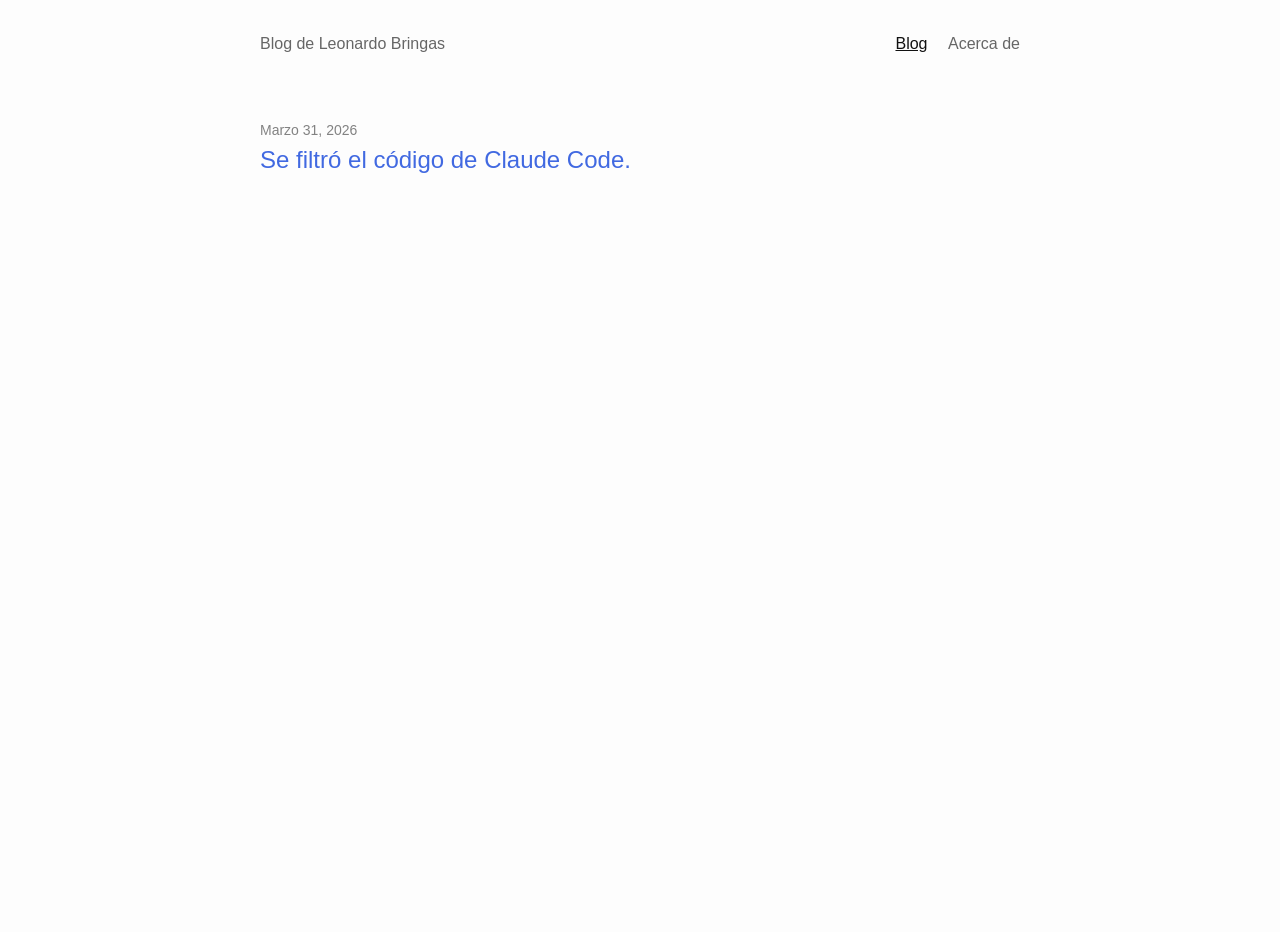
==== index.html @ ee999345 "first commit" ====
<!DOCTYPE html>
<html lang="es">
<head>
    <meta charset="UTF-8" />
    <meta name="viewport" content="width=device-width, initial-scale=1.0" />
    
    <title>Blog de Leonardo Bringas</title>
    
    <meta name="description" content="Blog personal de Leonardo Bringas sobre programación, IA, LLMs y reflexiones tecnológicas desde Buenos Aires." />
    <meta name="author" content="Leonardo Bringas" />
    <link rel="canonical" href="https://leonardobringas.com/" />

    <meta property="og:type" content="website" />
    <meta property="og:url" content="https://leonardobringas.com/" />
    <meta property="og:title" content="Blog de Leonardo Bringas" />
    <meta property="og:description" content="Explorando el desarrollo de software, la inteligencia artificial y el aprendizaje continuo." />
    <meta property="og:image" content="https://leonardobringas.com/images/leo.webp" />
    <meta property="og:site_name" content="Leonardo Bringas" />
    <meta property="og:locale" content="es_AR" />

    <meta name="twitter:card" content="summary_large_image" />
    <meta name="twitter:site" content="@leobringaslife" />
    <meta name="twitter:title" content="Blog de Leonardo Bringas" />
    <meta name="twitter:description" content="Programación, IA y proyectos personales." />
    <meta name="twitter:image" content="https://leonardobringas.com/images/leo.webp" />

    <link rel="stylesheet" href="css/styles.css" />
    <link rel="shortcut icon" href="images/favicon.ico" type="image/x-icon" />

    <script type="application/ld+json">
    {
      "@context": "https://schema.org",
      "@type": "WebSite",
      "name": "Blog de Leonardo Bringas",
      "url": "https://leonardobringas.com/",
      "description": "Blog personal de Leonardo Bringas sobre programación e IA.",
      "author": {
        "@type": "Person",
        "name": "Leonardo Bringas"
      }
    }
    </script>
</head>
<body>

  <header class="top">
    <div class="heading">
      <a href="#" data-view="home" class="nav-brand">Blog de Leonardo Bringas</a>
    </div>
    <nav>
      <ul>
        <li><a href="#" data-view="home" class="nav-link">Blog</a></li>
        <li><a href="#" data-view="about" class="nav-link">Acerca de</a></li>
      </ul>
    </nav>
  </header>

  <!-- VISTA 1 — INICIO -->
  <main id="view-home" class="view active page-content">
    <ul class="post-list">
        <!-- Publicación 1 -->
        <li>
            <span class="post-meta">Marzo 31, 2026</span>
            <h3>
            <a class="post-link nav-link" href="#" data-view="article">
                Se filtró el código de Claude Code.
            </a>
            </h3>
        </li>
    </ul>
  </main>

  <!-- VISTA 2 - ARTÍCULO -->
  <main id="view-article" class="view page-content">
    <article class="content">
      <header class="article-header">
        <h1 class="title">Se filtró el código de <strong>Claude Code</strong></h1>
        <p class="post-meta">31 de Marzo 2026 | 14 minutos de lectura</p>
      </header>

      <section role="article">
        <p class="lead">
            La industria de la inteligencia artificial alcanzó un punto de
            inflexión crítico el 31 de marzo de 2026, cuando una serie de errores
            de configuración operativa en <strong>Anthropic</strong> resultó en la exposición
            masiva del código fuente de su herramienta insignia de desarrollo,
            <strong>Claude Code</strong>. Este incidente, ocurrido justo antes de una API valorada
            en 380.000 millones de dólares, no solo reveló los secretos técnicos
            de uno de los sistemas agénticos más avanzados del mercado, sino que
            también desencadenó una reevaluación global de la seguridad en la
            cadena de suministro de software y de la naturaleza de la propiedad
            intelectual en la era de la IA generativa.
        </p>

        <p>
            A través de un mapa de fuente (<code>source map</code>) publicado por error en el
            registro público de npm, la comunidad de desarrolladores obtuvo acceso
            a más de <strong>512.000 líneas de código TypeScript</strong>, desglosadas en
            aproximadamente <code>1.900 archivos</code> que conforman el <em></em>“harness”</em>
            o arnés agéntico que permite a los modelos de lenguaje de Anthropic
            operar de manera autónoma en entornos locales.
        </p>

        <h2>La Anatomía del Incidente: Mecanismo de Fuga y Cronología</h2>
        <p>
            El origen de la filtración no fue un ciberataque sofisticado ni una
            intrusión maliciosa de terceros, sino una falla fundamental en los
            procesos de empaquetado y liberación de software dentro de Anthropic.

            El 30 de marzo de 2026, la empresa publicó la
            <code>versión 2.1.88</code> del paquete <code><a href="https://www.npmjs.com/package/@anthropic-ai/claude-code" target="_blank" rel="noopener noreferrer">@anthropic-ai/claude-code</a></code> en el
            registro de npm. Aunque el código de producción
            estaba minificado para mejorar el rendimiento, el paquete incluía
            inadvertidamente un archivo de mapa de fuente (source map) de
            <code>59,8 MB</code> denominado <code>cli.js.map</code>. En el desarrollo de software moderno,
            estos archivos se utilizan para depurar errores, permitiendo que el código comprimido y ofuscado se
            asocie de nuevo con el código fuente original legible por humanos.
        </p>

        <p>
          El origen de la filtración no fue un ciberataque sofisticado ni una
          intrusión maliciosa de terceros, sino una falla fundamental en los
          procesos de empaquetado y liberación de software dentro de <strong><a href="https://www.anthropic.com/" target="_blank" rel="noopener noreferrer">Anthropic</a></strong>.
          El 30 de marzo de 2026, la empresa publicó la
          versión 2.1.88 del paquete <strong><a href="https://www.npmjs.com/package/@anthropic-ai/claude-code" target="_blank" rel="noopener noreferrer">@anthropic-ai/claude-code</a></strong> en el
          registro de npm. Aunque el código de producción
          estaba minificado para mejorar el rendimiento, el paquete incluía
          inadvertidamente un archivo de mapa de fuente (source map) de
          <strong>59,8 MB</strong> denominado cli.js.map. 
          En el desarrollo de software moderno, estos archivos se utilizan para
          depurar errores, permitiendo que el código comprimido y ofuscado se
          asocie de nuevo con el código fuente original legible por humanos.
        </p>

        <p>
          La falla técnica específica se atribuye al uso de <strong><a href="https://bun.sh/" target="_blank" rel="noopener noreferrer">Bun</a></strong>
          como entorno de ejecución de JavaScript, una tecnología que Anthropic
          había integrado profundamente en su pila tecnológica tras adquirirla a
          finales de 2025. Por defecto, el empaquetador de
          Bun genera mapas de fuente a menos que se excluyan explícitamente
          mediante reglas de configuración o un archivo <code>.npmignore</code>. En este
          caso, una sola línea omitida en la configuración de exclusión permitió
          que el archivo <code>cli.js.map</code> hiciera referencia a un archivo comprimido alojado
          en un bucket de almacenamiento <a href="https://www.cloudflare.com/products/r2/" target="_blank" rel="noopener noreferrer">Cloudflare R2 de Anthropic</a>.
          Al descargar este archivo, los investigadores pudieron reconstruir el
          árbol completo de TypeScript, con comentarios, estructuras de carpetas
          originales y lógica interna intacta.
        </p>
        <p>
          El investigador de seguridad <a href="https://twitter.com/chaofanshou" target="_blank" rel="noopener noreferrer">Chaofan Shou</a> fue el primero en notar la
          anomalía el 31 de marzo a las <strong>08:23 UTC</strong>. Su
          publicación en X (anteriormente Twitter) actuó como una bengala
          digital, atrayendo más de 28 millones de vistas en pocas horas y
          provocando una carrera desesperada por parte de Anthropic para mitigar
          el daño. A pesar de que la empresa eliminó el
          paquete afectado en cuestión de horas, el código ya había sido clonado
          y distribuido en plataformas descentralizadas y repositorios espejo de
          GitHub, donde acumuló decenas de miles de estrellas y bifurcaciones
          (forks) casi instantáneamente.
        </p>

        <h3>Cronología del Incidente (31 de Marzo de 2026)</h3>
        <table>
          <thead>
            <tr>
              <th>Hora (UTC)</th>
              <th>Evento Clave</th>
            </tr>
          </thead>
          <tbody>
            <tr>
              <td>~01:00</td>
              <td>
                Lanzamiento de la versión 2.1.88 con el archivo .map incluido.
              </td>
            </tr>
            <tr>
              <td>08:23</td>
              <td>
                Chaofan Shou identifica la fuga y publica el enlace de descarga
                en X.
              </td>
            </tr>
            <tr>
              <td>10:00</td>
              <td>
                Anthropic retira el paquete de npm y comienza la emisión de
                avisos DMCA.
              </td>
            </tr>
            <tr>
              <td>12:00</td>
              <td>Los espejos en GitHub superan las 40.000 bifurcaciones.</td>
            </tr>
            <tr>
              <td>16:00</td>
              <td>
                Sigrid Jin publica la versión inicial de &ldquo;claw-code&rdquo;
                en Python.
              </td>
            </tr>
            <tr>
              <td>Tarde</td>
              <td>
                Anthropic confirma que no hubo exposición de datos de clientes
                ni pesos del modelo.
              </td>
            </tr>
          </tbody>
        </table>

        <h2>Análisis de la Arquitectura Filtrada: El Corazón de Claude Code</h2>

        <p>
          La filtración permitió a la industria observar por primera vez la
          complejidad real de lo que muchos consideraban inicialmente como un
          simple envoltorio (<code>wrapper</code>) de terminal para una API. Claude Code se
          reveló como un sistema de orquestación multi-agente de nivel de
          producción, diseñado para gestionar el determinismo y la fiabilidad en
          tareas de ingeniería de software complejas. La
          base de código está organizada en capas diferenciadas que gestionan
          desde la renderización de la interfaz de usuario en la terminal hasta
          la coordinación de múltiples instancias de IA trabajando en
          paralelo.
        </p>

        <h3>Capas del Sistema y Diseño de Ingeniería</h3>

        <p>
          La arquitectura de <a href="https://claude.com/product/claude-code" target="_blank" rel="noopener noreferrer">Claude Code</a> se divide en cuatro capas críticas
          identificadas por los ingenieros que auditaron el código filtrado. En
          primer lugar, la capa de interfaz de usuario utiliza un sistema de
          renderizado personalizado basado en React e Ink, que emplea técnicas
          avanzadas de motores de juegos, como un pool de caracteres ASCII
          respaldado por Int32Array y metadatos de estilo codificados por
          bits. Esta optimización permite una reducción de
          50 veces en las llamadas a funciones de ancho de cadena (stringWidth)
          durante la transmisión de tokens, lo cual es esencial para mantener la
          fluidez en la terminal mientras la IA genera código en tiempo real.
        </p>
        <p>
          En segundo lugar, la capa de comandos utiliza <code>Commander.js</code> para
          gestionar una amplia gama de subcomandos y herramientas locales.
          Tercero, la capa de herramientas (tools layer) implementa una
          arquitectura de complementos modular donde cada capacidad &mdash;como
          la lectura de archivos, la ejecución de bash o la integración con
          git&mdash; está aislada y protegida por permisos.
          Finalmente, la capa de orquestación y agentes es la más sofisticada,
          gestionando colas de tareas y la generación de sub-agentes para la
          ejecución paralela.
        </p>

        <h4>Distribución del Código por Directorios</h4>
        <table>
          <thead>
            <tr>
              <th>Directorio</th>
              <th>Archivos</th>
              <th>Líneas (Aprox.)</th>
              <th>Función Principal</th>
            </tr>
          </thead>
          <tbody>
            <tr>
              <td>utils/</td>
              <td>564</td>
              <td>15.000</td>
              <td>Funciones auxiliares y lógica compartida.</td>
            </tr>
            <tr>
              <td>components/</td>
              <td>389</td>
              <td>29.000</td>
              <td>Componentes de la interfaz de terminal (Ink).</td>
            </tr>
            <tr>
              <td>commands/</td>
              <td>207</td>
              <td>12.000</td>
              <td>Lógica de los comandos CLI.</td>
            </tr>
            <tr>
              <td>tools/</td>
              <td>184</td>
              <td>46.000</td>
              <td>Interfaz con el sistema operativo y APIs.</td>
            </tr>
            <tr>
              <td>coordinator/</td>
              <td>130</td>
              <td>10.000</td>
              <td>Gestión de agentes y tareas paralelas.</td>
            </tr>
            <tr>
              <td><strong>Total</strong></td>
              <td><strong>~1.900</strong></td>
              <td><strong>~512.000</strong></td>
              <td><strong>Arnés Agéntico Completo</strong></td>
            </tr>
          </tbody>
        </table>

        <h3>Gestión de Memoria y Orquestación de Agentes</h3>

        <p>
          Uno de los hallazgos más profundos en la lógica interna es el sistema
          de memoria de tres capas. Este sistema utiliza un archivo central
          llamado <code>MEMORY.md</code> que almacena referencias cortas en lugar de
          información completa, obligando al agente a verificar cada hecho
          contra la base de código real antes de actuar.
          Este diseño de &ldquo;desconfianza sistemática&rdquo; es lo que
          permite a <strong>Claude Code</strong> evitar alucinaciones destructivas en grandes
          repositorios, ya que el agente trata su propia memoria solo como una
          pista y no como una verdad absoluta.
        </p>
        <p>
          Además, el código reveló el uso de &ldquo;enjambres&rdquo; (<code>swarms</code>)
          internos, donde un agente coordinador puede generar múltiples agentes
          trabajadores con permisos específicos para realizar refactorizaciones
          multiactividad. Este enfoque de orquestación
          basado en gráficos acíclicos dirigidos (<code>DAG</code>) permite que las tareas
          complejas se descompongan en sub-problemas que se resuelvan
          simultáneamente, una técnica que Anthropic ha perfeccionado para
          superar las limitaciones de la ventana de contexto de los modelos
          individuales.
        </p>

        <h2>Funcionalidades Ocultas y el Roadmap Estratégico</h2>

        <p>
          Más allá de la arquitectura actual, la filtración expuso 108 módulos
          protegidos por banderas de características (<code>feature flags</code>) que no
          estaban activos en la versión pública, proporcionando una visión sin
          precedentes de la hoja de ruta de Anthropic.
          Entre estas funciones se encuentran sistemas de automatización
          avanzada y elementos de gamificación que buscan transformar la
          relación entre el desarrollador y su herramienta de IA.
        </p>

        <h3>KAIROS: El Agente Persistente</h3>

        <p>
          La funcionalidad codenamed &ldquo;KAIROS&rdquo; es descrita en el
          código como un asistente de fondo siempre activo.
          
          A diferencia de la interacción actual basada en solicitudes, KAIROS
          mantiene registros diarios de cambios en el entorno de desarrollo y
          puede realizar &ldquo;tareas de ensueño&rdquo; (<code>dreamtasks</code>) durante
          los periodos de inactividad del usuario. Estos
          procesos de consolidación de memoria permiten que la <strong>IA</strong> entienda la
          evolución de un proyecto a largo plazo, identificando inconsistencias
          arquitectónicas o sugerencias de optimización antes de que el
          desarrollador las solicite.
        </p>

        <h3>El Sistema Buddy y la Gamificación del Desarrollo</h3>

        <p>
          Una de las sorpresas más comentadas fue el sistema
          &ldquo;Buddy&rdquo;, un compañero virtual al estilo Tamagotchi
          integrado en la línea de estado de la terminal.
          Este sistema asigna a cada usuario una mascota ASCII única basada en
          un hash determinista de su ID de cuenta. Con 18
          especies diferentes &mdash;incluyendo capibaras, dragones y
          fantasmas&mdash;, el sistema incluye una mecánica de rareza gacha y
          estadísticas que reaccionan al comportamiento del desarrollador.
        </p>

        <h4>Estadísticas de Buddy</h4>
        <table>
          <thead>
            <tr>
              <th>Estadística</th>
              <th>Efecto en la Interacción</th>
            </tr>
          </thead>
          <tbody>
            <tr>
              <td>DEBUGGING</td>
              <td>
                Probabilidad de que la mascota señale errores de sintaxis.
              </td>
            </tr>
            <tr>
              <td>PATIENCE</td>
              <td>
                Nivel de &ldquo;tolerancia&rdquo; antes de que la mascota
                muestre signos de cansancio.
              </td>
            </tr>
            <tr>
              <td>CHAOS</td>
              <td>
                Frecuencia de animaciones ASCII inesperadas o comentarios
                sarcásticos.
              </td>
            </tr>
            <tr>
              <td>WISDOM</td>
              <td>
                Calidad de las citas filosóficas o consejos arquitectónicos.
              </td>
            </tr>
            <tr>
              <td>SNARK</td>
              <td>Nivel de sarcasmo en las respuestas reactivas.</td>
            </tr>
          </tbody>
        </table>

        <p>
          La probabilidad de obtener una mascota &ldquo;Legendaria Shiny&rdquo;
          es de apenas 1 entre 10.000, lo que indica un intento de Anthropic por
          fomentar la retención de usuarios a través de elementos de
          colección. Aunque las notas internas sugieren
          que esta era una característica planificada para el Día de los
          Inocentes (April Fools) de 2026, la profundidad de la implementación
          &mdash;que incluye ciclos de parpadeo, fidgeting y reacciones
          emocionales a la resolución de errores&mdash; sugiere que Anthropic ve
          la gamificación como una capa clave para reducir la fricción en
          sesiones de codificación prolongadas.
        </p>

        <h3>Undercover Mode: El Sigilo de la IA</h3>

        <p>
          Una característica que generó debate ético fue el &ldquo;Undercover
          Mode&rdquo;. Este subsistema está diseñado para que la IA oculte su
          identidad al realizar contribuciones en repositorios públicos de
          GitHub. Las instrucciones del sistema encontradas
          en el código prohíben explícitamente a Claude mencionar codenames
          internos o dejar rastros que revelen que el código fue generado por
          una IA. El código contiene una comprobación para
          identificar a los empleados de Anthropic (<code
            ><a href="" target="_blank" rel="noopener noreferrer">USER_TYPE === 'ant'</a></code
          >), activando automáticamente este modo para proteger la privacidad de
          sus ingenieros y evitar que la competencia rastree sus flujos de
          trabajo internos.
        </p>

        <h2>El Impacto de la Fuga de Claude <strong>Mythos</strong> y <strong>Capybara</strong></h2>

        <p>
          Días antes de la filtración del código fuente de Claude Code,
          Anthropic sufrió otro incidente relacionado con una mala configuración
          en su sistema de gestión de contenidos (CMS).
          Este error expuso borradores de anuncios para un nuevo modelo de IA
          llamado &ldquo;Claude Mythos&rdquo;, perteneciente a un nivel de
          modelo superior denominado &ldquo;Capybara&rdquo;.
          Los documentos filtrados describen a Mythos como un &ldquo;cambio
          radical&rdquo; (step change) en el rendimiento, superando
          significativamente a <strong>Claude Opus 4.6</strong> en tareas de ciberseguridad,
          razonamiento académico y programación.
        </p>
        <p>
          La noticia de un modelo con capacidades de explotación de
          vulnerabilidades sin precedentes provocó una caída masiva en el valor
          de las acciones de las principales empresas de ciberseguridad.
          El mercado reaccionó con temor ante la posibilidad de que una IA capaz
          de detectar y explotar fallos a una velocidad superior a los
          defensores humanos pudiera volver obsoletas las soluciones de
          seguridad tradicionales.
        </p>

        <h3>Impacto en el Mercado (27 de Marzo de 2026)</h3>
        <table>
          <thead>
            <tr>
              <th>Empresa de Ciberseguridad</th>
              <th>Caída</th>
              <th>Pérdida de Capitalización</th>
            </tr>
          </thead>
          <tbody>
            <tr>
              <td>Palo Alto Networks (PANW)</td>
              <td>-6,43%</td>
              <td>$7.500 Millones</td>
            </tr>
            <tr>
              <td>CrowdStrike (CRWD)</td>
              <td>-5,85%</td>
              <td>$5.500 Millones</td>
            </tr>
            <tr>
              <td>Zscaler (ZS)</td>
              <td>-5,89%</td>
              <td>$1.350 Millones</td>
            </tr>
            <tr>
              <td>Tenable (TENB)</td>
              <td>-9,70%</td>
              <td>&mdash;</td>
            </tr>
            <tr>
              <td><strong>Impacto Total Estimado</strong></td>
              <td>&mdash;</td>
              <td><strong>$14.500 Millones</strong></td>
            </tr>
          </tbody>
        </table>

        <p>
          Anthropic confirmó la existencia del modelo Mythos, pero enfatizó que
          su lanzamiento se manejaría con &ldquo;extrema precaución&rdquo;,
          priorizando el acceso para organizaciones de ciberdefensa antes que
          una disponibilidad general. Sin embargo, la
          filtración del código de Claude Code reveló que la CLI ya estaba
          siendo preparada para integrarse con estos modelos de razonamiento
          avanzado, confirmando que la infraestructura de la herramienta está
          diseñada para ser compatible con potentes motores de IA que pueden
          planificar y ejecutar secuencias de acciones de forma autónoma.
        </p>

        <h2>Reacción de la Empresa y Estrategia de Contención</h2>

        <p>
          Ante la magnitud de la fuga, Anthropic implementó una estrategia de
          contención agresiva centrada en la protección de su propiedad
          intelectual y la seguridad de sus usuarios. Un portavoz de la empresa
          subrayó que no se comprometieron credenciales de clientes ni pesos del
          modelo, calificando el incidente como un &ldquo;problema de
          empaquetado de lanzamiento causado por error humano&rdquo;.
        </p>

        <h3>El Dilema del DMCA y la Propiedad Intelectual</h3>

        <p>
          Anthropic emitió miles de avisos de eliminación bajo la Ley de
          Derechos de Autor del Milenio Digital (DMCA) para intentar borrar los
          espejos del código en GitHub. No obstante, esta
          táctica se enfrentó a un desafío legal inesperado: Anthropic ha
          declarado públicamente que el 90% del código de Claude Code fue
          generado por la propia IA.

          Bajo la interpretación actual de las leyes de derechos de autor en
          Estados Unidos y otros países, el trabajo generado por IA carece de un
          autor humano y, por lo tanto, podría no ser elegible para la
          protección de copyright.
        </p>
        <p>
          Este vacío legal fue aprovechado por desarrolladores para realizar
          &ldquo;reimplementaciones de sala limpia&rdquo; (clean-room rewrites).
          El caso más notable es el del desarrollador surcoreano Sigrid Jin,
          quien en apenas ocho horas reescribió la arquitectura central de
          Claude Code en Python, lanzando el proyecto &ldquo;claw-code&rdquo;.

          Dado que Jin utilizó herramientas de orquestación de IA para replicar
          los patrones arquitectónicos sin copiar directamente los archivos
          TypeScript originales, su proyecto se considera una obra creativa
          nueva y, teóricamente, es inmune a las reclamaciones de copyright
          tradicionales.
        </p>

        <h3>Transición hacia Instaladores Nativos</h3>

        <p>
          Como medida de seguridad a largo plazo, Anthropic comenzó a
          desaconsejar el uso de npm para la instalación de sus herramientas,
          promoviendo en su lugar instaladores nativos basados en binarios
          firmados y distribuidos directamente a través de sus propios
          canales. Este cambio busca evitar la volatilidad
          de la cadena de suministro de npm, que durante la misma semana de la
          filtración sufrió un ataque separado que afectó a la biblioteca axios,
          una dependencia de Claude Code.
        </p>

        <h2>Acciones de los Usuarios y la Comunidad de Desarrolladores</h2>

        <p>
          La comunidad reaccionó con una mezcla de curiosidad técnica y
          oportunismo pragmático. Miles de desarrolladores descargaron el código
          no solo para entender cómo Anthropic construye sus agentes, sino
          también para crear versiones modificadas que eliminan las
          restricciones impuestas por la empresa.
        </p>
        <p>
          Proyectos como &ldquo;free code&rdquo; han surgido con el objetivo de
          eliminar la telemetría y los guardrails, permitiendo que Claude Code
          se conecte a modelos de competidores o ejecute comandos de bash sin la
          supervisión de seguridad estándar. Otros grupos
          se dedicaron a auditar la seguridad del código, descubriendo que el
          3,2% de los commits realizados con la ayuda de Claude Code contenían
          fugas accidentales de secretos o credenciales, una tasa
          significativamente superior al promedio de la industria del 1,5%.
        </p>

        <h3>El Fenómeno de claw-code</h3>

        <p>
          El proyecto &ldquo;claw-code&rdquo; de Sigrid Jin se convirtió en el
          repositorio de mayor crecimiento en la historia de GitHub, superando
          las 100.000 estrellas en tiempo récord. Este
          fenómeno demuestra cómo la velocidad de la comunidad puede superar a
          los departamentos legales de las grandes empresas tecnológicas. La
          existencia de una versión funcional en Rust y Python garantiza que la
          lógica operativa de Claude Code permanecerá accesible de forma
          permanente, independientemente de los esfuerzos de Anthropic por
          eliminar los archivos originales.
        </p>

        <h4>Comparativa de Ecosistemas</h4>
        <table>
          <thead>
            <tr>
              <th></th>
              <th>Claude Code (Oficial)</th>
              <th>Claw-code (Comunidad)</th>
            </tr>
          </thead>
          <tbody>
            <tr>
              <td>Lenguaje Principal</td>
              <td>TypeScript</td>
              <td>Python / Rust</td>
            </tr>
            <tr>
              <td>Modelo de Distribución</td>
              <td>Cerrado (npm/Binary)</td>
              <td>Abierto (GitHub)</td>
            </tr>
            <tr>
              <td>Estado Legal</td>
              <td>Copyright en disputa</td>
              <td>Obra nueva / Sala limpia</td>
            </tr>
            <tr>
              <td>Soporte de Modelos</td>
              <td>Solo Claude</td>
              <td>Multi-modelo (OpenAI, Qwen, etc.)</td>
            </tr>
            <tr>
              <td>Funciones Experimentales</td>
              <td>Bloqueadas por banderas</td>
              <td>Desbloqueadas por defecto</td>
            </tr>
          </tbody>
        </table>

        <h2>Implicaciones Críticas para la Seguridad Empresarial</h2>

        <p>
          La exposición de <code>512.000 líneas</code> de código ha proporcionado a los
          actores de amenazas un mapa detallado de cómo atacar los sistemas que
          utilizan agentes de IA. Los investigadores de seguridad han
          identificado varios vectores de ataque que las empresas que
          implementan estos agentes deben mitigar de inmediato.
        </p>

        <h3>Envenenamiento de Contexto y Permisos de Bash</h3>

        <p>
          Un riesgo crítico identificado es el &ldquo;envenenamiento de
          contexto&rdquo; a través del archivo <code>CLAUDE.md</code>. Los agentes como
          Claude Code confían plenamente en las instrucciones contenidas en
          estos archivos de configuración del proyecto.
          Un atacante podría insertar directivas maliciosas en un repositorio
          público que, al ser clonado y analizado por el agente de un
          desarrollador, podrían forzar la exfiltración de datos o la ejecución
          de comandos de bash peligrosos sin el consentimiento explícito del
          usuario.
        </p>
        <p>
          Además, la filtración reveló que muchos desarrolladores tienden a
          otorgar permisos amplios de ejecución de comandos por comodidad, lo
          que, combinado con la capacidad de la IA para operar de forma
          autónoma, crea una superficie de ataque masiva para el movimiento
          lateral dentro de las redes corporativas.
          Expertos de firmas como CrowdStrike han advertido que el
          &ldquo;problema de permisos&rdquo; expuesto en la filtración refleja
          un patrón peligroso en la adopción empresarial de agentes.
        </p>

        <h3>Recomendaciones Estratégicas para Líderes de Seguridad</h3>

        <p>
          Tras el análisis de la filtración, se han propuesto cinco acciones
          inmediatas para los líderes de seguridad en empresas que utilizan
          agentes de codificación de IA:
        </p>
        <ol>
          <li>
            <b>Auditoría de Configuración</b>: Revisar todos los archivos <code>CLAUDE.md</code> y
            <code>.claude/config.json</code> en repositorios clonados para detectar
            instrucciones de inyección de prompts.
          </li>
          <li>
           <b>Tratamiento de Servidores MCP</b>: Considerar los servidores de <code>Model
            Context rotocol</code> como dependencias no confiables, monitoreando sus
            conexiones salientes.
          </li>
          <li>
            <b>Restricción de Bash</b>: Desactivar la aprobación automática de comandos
            de shell y limitar el acceso del agente a directorios críticos del
            sistema.
          </li>
          <li>
            <b>Escaneo de Secretos</b>: Implementar escaneos de pre-commit para evitar
            que los agentes filtren credenciales de servicios de IA, una
            vulnerabilidad que ha crecido un 81% año tras año.
          </li>
          <li>
            <b>Rotación de Credenciales</b>: Para cualquier equipo que haya actualizado
            Claude Code a través de npm durante la ventana crítica del 31 de
            marzo, se recomienda rotar todas las claves de API y considerar la
            reinstalación de los sistemas operativos si se detectan paquetes
            sospechosos en los lockfiles.
          </li>
        </ol>

        <h2>Conclusiones: El Futuro de la IA Agéntica Post-Filtración</h2>

        <p>
          La filtración de Claude Code no es simplemente un error de
          empaquetado; es un evento que ha democratizado el conocimiento sobre
          la construcción de agentes de IA de alto rendimiento. Anthropic, a
          pesar de sus esfuerzos de contención, ha perdido el monopolio sobre la
          &ldquo;artesanía&rdquo; de su orquestación agéntica.
          La disponibilidad del código fuente permite que competidores y
          startups repliquen en semanas lo que a Anthropic le tomó años y miles
          de millones de dólares desarrollar.
        </p>
        <p>
          Sin embargo, el incidente también ha humanizado a una de las empresas
          de IA más valoradas del mundo. El descubrimiento de un código lleno de
          TODOs, hacks para dependencias circulares y mascotas virtuales Snarky
          ha resonado con la comunidad de desarrolladores, quienes ahora ven a
          Anthropic no como una entidad infalible, sino como un equipo de
          ingenieros que lidia con la deuda técnica y la presión del mercado de
          la misma manera que ellos.
        </p>
        <p>
          A largo plazo, esta filtración podría forzar a la industria a moverse
          hacia una mayor transparencia y estandarización de los protocolos
          agénticos. Con el arnés de Claude Code ahora en el dominio público de
          facto, es probable que surja un nuevo estándar de <code>código abierto</code> para
          agentes, basado en las lecciones arquitectónicas aprendidas de esta
          exposición accidental. La era de los agentes de IA cerrados y
          misteriosos está llegando a su fin, dando paso a un ecosistema donde
          la verdadera diferenciación no residirá en la orquestación
          superficial, sino en la capacidad bruta de razonamiento de los modelos
          subyacentes y en la robustez de sus medidas de seguridad.
        </p>
      </section>

      <section class="references">
          <h2>Referencias</h2>
          <ol>
            <li>
              <a
                href="https://wavespeed.ai/blog/posts/claude-code-leaked-source-hidden-features/"
                target="_blank"
                >Claude Code Leaked Source: BUDDY, KAIROS &amp; Every Hidden
                Feature Inside</a
              >, fecha de acceso: abril 2, 2026
            </li>
            <li>
              <a
                href="https://venturebeat.com/technology/claude-codes-source-code-appears-to-have-leaked-heres-what-we-know"
                target="_blank"
                >Claude Code's Source Code Appears to Have Leaked—Here's What We
                Know</a
              >, VentureBeat, fecha de acceso: abril 2, 2026
            </li>
            <li>
              <a
                href="https://gizmodo.com/source-code-for-anthropics-claude-code-leaks-at-the-exact-wrong-time-2000740379"
                target="_blank"
                >Source Code for Anthropic's Claude Code Leaks at the Exact
                Wrong Time</a
              >, Gizmodo, fecha de acceso: abril 2, 2026
            </li>
            <li>
              <a
                href="https://medium.com/data-science-collective/the-claude-code-leak-512-000-lines-of-typescript-and-what-they-reveal-76ce148766f1"
                target="_blank"
                >The Claude Code Leak: 512,000 Lines of TypeScript and What They
                Reveal</a
              >, Medium, fecha de acceso: abril 2, 2026
            </li>
            <li>
              <a
                href="https://medium.com/@onix_react/claude-code-leak-d5871542e6e8"
                target="_blank"
                >Claude Code Leak. On March 30, 2026, Anthropic published…</a
              >
              | by Onix React | Apr, 2026, fecha de acceso: abril 2, 2026
            </li>
            <li>
              <a
                href="https://medium.com/@marc.bara.iniesta/what-claude-codes-source-leak-actually-reveals-e571188ecb81"
                target="_blank"
                >What Claude Code's Source Leak Actually Reveals</a
              >
              | by Marc Bara - Medium, fecha de acceso: abril 2, 2026
            </li>
            <li>
              <a
                href="https://bingx.com/en/news/post/anthropic-confirms-anthropic-ai-claude-code-npm-leak-on-march"
                target="_blank"
                >Anthropic confirms @anthropic-ai/claude-code 2.1.88 npm leak on
                March 31, 2026</a
              >
              - BingX, fecha de acceso: abril 2, 2026
            </li>
            <li>
              <a
                href="https://www.zscaler.com/blogs/security-research/anthropic-claude-code-leak"
                target="_blank"
                >Anthropic Claude Code Leak | ThreatLabz</a
              >, fecha de acceso: abril 2, 2026
            </li>
            <li>
              <a
                href="https://medium.com/devsecops-ai/the-day-anthropic-accidentally-open-sourced-their-crown-jewel-01a50f03a390"
                target="_blank"
                >The Day Anthropic Accidentally Open-Sourced Their Crown
                Jewel</a
              >
              | by Sachin Sharma | Cloud &amp; Business Transformation | Apr,
              2026 | DevSecOps &amp; AI - Medium, fecha de acceso: abril 2, 2026
            </li>
            <li>
              <a
                href="https://www.randalolson.com/2026/04/02/claude-code-leak-four-charts/"
                target="_blank"
                >The Claude Code leak in four charts: half a million lines,
                three accidents, forty tools</a
              >, fecha de acceso: abril 2, 2026
            </li>
            <li>
              <a
                href="https://wavespeed.ai/blog/posts/claude-code-leaked-source-hidden-features/"
                target="_blank"
                >Claude Code Leaked Source: BUDDY, KAIROS &amp; Every Hidden
                Feature Inside</a
              >, fecha de acceso: abril 2, 2026
            </li>
            <li>
              <a
                href="https://www.financialexpress.com/life/technology-anthropic-accidentally-exposes-claude-code-secrets-for-second-time-in-a-week-what-it-means-4191448/"
                target="_blank"
                >Anthropic accidentally exposes Claude Code secrets for second
                time in a week</a
              >, fecha de acceso: abril 2, 2026
            </li>
            <li>
              <a
                href="https://m.economictimes.com/news/new-updates/anthropic-claude-source-code-leak-explained-techie-reveals-how-a-4-am-update-exposed-512-000-lines-of-code/articleshow/129946990.cms"
                target="_blank"
                >Anthropic Claude source code leak explained: Techie reveals how
                a 4 am update exposed 512,000 lines of code</a
              >, fecha de acceso: abril 2, 2026
            </li>
            <li>
              <a
                href="https://eu.36kr.com/en/p/3747613304193796"
                target="_blank"
                >Claude Code Source Code "Rebranded" Amid Wild Web Cloning,
                Anthropic's Blocking Attempt Fails</a
              >
              -, fecha de acceso: abril 2, 2026
            </li>
            <li>
              <a
                href="https://timesofindia.indiatimes.com/technology/tech-news/anthropics-ai-agent-claude-leak-that-it-termed-human-error-has-exposed-commercially-/articleshow/129963827.cms"
                target="_blank"
                >Anthropic's AI Agent Claude leak that it termed 'human error'
                has exposed commercially</a
              >, fecha de acceso: abril 2, 2026
            </li>
            <li>
              <a
                href="https://www.reddit.com/r/ClaudeAI/comments/1s9hqu3/found_the_hidden_pet_system_in_the_claude_code/"
                target="_blank"
                >Found the hidden pet system in the Claude Code leak — it's a
                full gacha with shinies</a
              >
              : r/ClaudeAI - Reddit, fecha de acceso: abril 2, 2026
            </li>
            <li>
              <a href="https://www.mexc.co/news/995542" target="_blank"
                >Anthropic Accidentally Leaked Claude Code's Source—The Internet
                Is Keeping It Forever</a
              >, fecha de acceso: abril 2, 2026
            </li>
            <li>
              <a
                href="https://futurism.com/artificial-intelligence/anthropic-step-change-new-model-claude-mythos"
                target="_blank"
                >Anthropic Just Leaked Upcoming Model With "Unprecedented
                Cybersecurity Risks" in the Most Ironic Way Possible</a
              >, fecha de acceso: abril 2, 2026
            </li>
            <li>
              <a
                href="https://www.livemint.com/technology/tech-news/meet-claude-mythos-anthropic-accidentally-leaks-unreleased-ai-model-with-severe-cybersecurity-risks-11774601003808.html"
                target="_blank"
                >Meet Claude Mythos: Anthropic accidentally leaks unreleased AI
                model with severe cybersecurity risks</a
              >, fecha de acceso: abril 2, 2026
            </li>
            <li>
              <a
                href="https://www.financialexpress.com/life/technology-what-is-anthropic-claude-mythos-everything-to-know-about-viral-leaked-ai-model-that-set-alarms-in-cybersecurity-4187074/"
                target="_blank"
                >What is Anthropic Claude Mythos? Everything to know about viral
                leaked AI model that set alarms in cybersecurity</a
              >, fecha de acceso: abril 2, 2026
            </li>
            <li>
              <a
                href="https://venturebeat.com/security/claude-code-512000-line-source-leak-attack-paths-audit-security-leaders"
                target="_blank"
                >In the wake of Claude Code's source code leak, 5 actions
                enterprise security leaders should take now</a
              >
              | VentureBeat, fecha de acceso: abril 2, 2026
            </li>
            <li>
              <a
                href="https://cybernews.com/tech/claude-code-leak-spawns-fastest-github-repo/"
                target="_blank"
                >Leaked Claude Code source spawns GitHub's fastest repo</a
              >
              | Cybernews, fecha de acceso: abril 2, 2026
            </li>
          </ol>
        </section>

    </article>
  </main>

<!-- VISTA 3 — SOBRE MÍ -->

<main id="view-about" class="view page-content">
<article class="content">
<header>
<h1>Sobre mí</h1>
</header>

<section>
  <p>Soy <strong>Leonardo Bringas</strong> y este es mi blog personal.</p>

  <!-- Foto personal -->
  <figure>
    <img src="images/leo.webp" alt="Leonardo Bringas" width="200" height="200" style="border-radius: 10px">
  </figure>

  <p>
    Actualmente estoy en un año sabático, trabajando y preparándome para iniciar mi carrera en 
    <strong>Ingeniería en Informática</strong>. Me apasiona la programación y dedico gran parte de mi tiempo 
    a aprender y construir proyectos propios.
  </p>

  <p>
    Últimamente he estado enfocando mi aprendizaje en: 
    <code>JavaScript</code>, <code>Python</code>, <code>LLMs</code> 
    y el uso de <code>IA</code>.
  </p>

  <p>
    Vivo en Buenos Aires, Argentina. Entre mis metas a largo <em>(larguísimo)</em> plazo está mudarme para ganar 
    independencia mientras continúo con mi formación profesional y laboral.
  </p>

  <p>
    En mi tiempo libre me mantengo activo haciendo ejercicio, leyendo o <em>codeando</em>. Además, participo activamente en 
    mi iglesia local, <strong>Iglesia Restauración</strong>; busco "cuidar mi mente y mi corazón" 
    <cite>(Prov 4:23)</cite> a través de la Biblia y de información que me ayude a crecer integralmente.
  </p>

  <p>
    Uso la <strong>Inteligencia Artificial</strong> como una herramienta más en mi día a día, aunque prefiero la eficiencia: 
    <code>"Sin explicaciones, solo responde."</code>
  </p>

  <hr aria-hidden="true">

  <p>
    Si querés ver en qué estoy trabajando, podés revisar mi <strong><a href="https://github.com/LeoBringasAtLife" target="_blank" rel="noopener noreferrer">GitHub</a></strong>. 
    También me encontrás en 
    <a href="https://www.threads.com/@leobringasatlife" rel="me">Threads</a>, 
    <a href="https://x.com/leobringaslife" rel="me">X/Twitter</a> y 
    <a href="https://www.instagram.com/leobringasatlife" rel="me">Instagram</a>, 
    o escribime a: <strong>leonardo [at] leonardobringas [dot] com</strong>.
  </p>
</section>

</article>
</main>

  <script src="javascript/main.js"></script>

</body>
</html>
---- css/styles.css ----
:root {
  /* --- Colors --- */
  --bg-color: #fdfdfd;
  --text-main: #111;
  --text-muted: #828282;
  --text-table: #3f3f3f;

  /* --- Links --- */
  --link-color: #4169e1;
  --link-hover: #333333;
  --link-nav: #666;

  /* --- Borders & Backgrounds --- */
  --border-light: #e8e8e8;
  --border-table: #dedede;
  --border-table-bottom: #c9c9c9;
  --bg-table-alt: #f7f7f7;
  --bg-table-header: #f0f0f0;
  --bg-highlight: #f8f8f8;
  --bg-code-inline: rgba(152, 152, 152, 0.1);

  /* --- Typography --- */
  --font-sans: -apple-system, BlinkMacSystemFont, 'Segoe UI', Roboto, Helvetica, Arial, sans-serif;
  --font-mono: 'SFMono-Regular', Consolas, 'Liberation Mono', Menlo, Courier, monospace;
  --font-serif: Palatino, 'Palatino Linotype', Georgia, Times, 'Times New Roman', serif;

  /* --- Font Sizes --- */
  --fs-base: 16px;
  --fs-content: 18px;
  --fs-small: 14px;
  --fs-code: 15px;
  --fs-post-link: 24px;

  /* --- Spacing --- */
  --spacing-xl: 32px;
  --spacing-lg: 30px;
  --spacing-md: 20px;
  --spacing-sm: 16px;
  --spacing-xs: 12px;
  --max-width-page: 800px;
  --container-padding: 0 20px;

  /* --- Syntax Highlighting --- */
  --hl-comment: #999988;
  --hl-error: #a61717;
  --hl-error-bg: #e3d2d2;
  --hl-keyword: #000000;
  --hl-type: #445588;
  --hl-string: #d14;
  --hl-regex: #009926;
  --hl-symbol: #990073;
  --hl-number: #009999;
  --hl-attr: #008080;
  --hl-builtin: #0086B3;
  --hl-func: #990000;
  --hl-tag: #000080;
  --hl-diff-del: #ffdddd;
  --hl-diff-ins: #ddffdd;
}

*,*::before,*::after { margin: 0; padding: 0; box-sizing: border-box; }

body {
  font: 400 var(--fs-base)/1.5 var(--font-sans);
  color: var(--text-main);
  background-color: var(--bg-color);
  -webkit-text-size-adjust: 100%;
  font-kerning: normal;
  min-height: 100vh;
  max-width: var(--max-width-page);
  margin: 0 auto;
  padding: var(--container-padding);
}

hr {
  border: none;
  border-top: 1px solid var(--border-light);
  margin-bottom: var(--spacing-xl);
}

img {
  max-width: 100%;
  vertical-align: middle;
  border: 0;
}

/* 2. Typography & Links */

h1, h2, h3, h4, h5, h6, p, blockquote, pre, ul, ol, dl, figure, .highlight {
  margin-bottom: var(--spacing-xl);
  text-wrap: balance;
}

h1, h2, h3, h4, h5, h6 {
  font-weight: 400;
}

a {
  color: var(--link-color);
  text-decoration: none;
  transition: color 0.2s ease;
}

a:hover {
  color: var(--link-hover);
  text-decoration: underline;
}

ul, ol {
  margin-left: var(--spacing-lg);
}

li > p {
  margin-bottom: var(--spacing-sm);
}

li > ul, li > ol {
  margin-bottom: 0;
}

blockquote {
  color: var(--text-muted);
  border-left: 4px solid var(--border-light);
  padding-left: 15px;
  letter-spacing: -1px;
  font-style: italic;
}

blockquote > :last-child {
  margin-bottom: 0;
}

figcaption {
  font-size: var(--fs-small);
  color: var(--text-muted);
}

/* 3. Layout Components (Top Nav, Page Structure) */

.top {
  display: flex;
  align-items: center;
  justify-content: space-between;
  margin: var(--spacing-xl) 0;
}

.top .heading,
.top nav {
  flex: 1;
}

.top nav {
  text-align: right;
}

.top nav ul {
  list-style: none;
  margin: 0;
}

.top nav ul li {
  display: inline-block;
  margin-left: var(--spacing-sm);
}

.top a {
  color: var(--link-nav);
}

.top a:hover,
.top nav a.active {
  color: var(--text-main);
  text-decoration: underline;
}

.page-content {
  padding: var(--spacing-lg) 0;
  flex: 1;
}

.view { display: none; }
.view.active { display: block; }

/* 4. Content & Articles */

.content {
  font: var(--fs-content)/28px var(--font-serif);
  margin-bottom: var(--spacing-lg);
  text-rendering: optimizeLegibility;
}

.content .title {
  margin-bottom: 4px;
}

.content .date {
  color: var(--link-nav);
  font-size: var(--fs-base);
  margin-bottom: var(--spacing-xl);
}

.content h2 { font-size: 1.3em; }
.content h3 { font-size: 1.1em; }
.content h4 { font-size: 1em; font-weight: bold; }

.post-list {
  margin-left: 0;
  list-style: none;
}

.post-list > li {
  margin-bottom: var(--spacing-lg);
}

.post-meta {
  font-size: var(--fs-small);
  color: var(--text-muted);
}

.post-link {
  display: block;
  font-size: var(--fs-post-link);
}

/* 5. Tables (Unified & Responsive) */

table, 
article table {
  width: 100%;
  border-collapse: collapse;
  margin-bottom: var(--spacing-lg);
  text-align: left;
  color: var(--text-table);
  border: 1px solid var(--border-light);
  display: block;
  overflow-x: auto;
  -webkit-overflow-scrolling: touch;
}

table th, table td,
article th, article td {
  padding: 10px 15px;
  border: 1px solid var(--border-light);
  min-width: 120px;
}

table th,
article thead {
  background-color: var(--bg-table-header);
  border: 1px solid var(--border-table);
  border-bottom: 1px solid var(--border-table-bottom);
}

table tr:nth-child(even),
article tr:nth-child(even) {
  background-color: var(--bg-table-alt);
}

/* Reset for code highlight tables */
.highlight table {
  display: table;
  overflow-x: visible;
  margin-bottom: 0;
  border: 0;
}

.highlight table td {
  min-width: auto;
  padding: 5px;
  border: 0;
}

/* 6. Code & Syntax Highlighting */

pre, code {
  font-size: var(--fs-code);
  font-family: var(--font-mono);
  border: 1px solid var(--border-light);
}

code {
  padding: 1px 5px;
  background-color: var(--bg-code-inline);
}

pre {
  padding: 8px 12px;
  overflow-x: auto;
  background-color: var(--bg-highlight);
}

pre > code {
  border: 0;
  padding: 0;
  background-color: transparent;
}

.highlight { background-color: var(--bg-highlight); }
.highlight .c, .highlight .c1, .highlight .cm, .highlight .ch, .highlight .cd { color: var(--hl-comment); font-style: italic; }
.highlight .cp { color: #999; font-weight: bold; }
.highlight .err { color: var(--hl-error); background-color: var(--hl-error-bg); }
.highlight .k, .highlight .kv, .highlight .kc, .highlight .kd, .highlight .kn,
.highlight .kp, .highlight .kr { color: var(--hl-keyword); font-weight: bold; }
.highlight .kt { color: var(--hl-type); font-weight: bold; }
.highlight .s, .highlight .sb, .highlight .sc, .highlight .sd, .highlight .s1,
.highlight .s2, .highlight .se, .highlight .sh, .highlight .si, .highlight .sx,
.highlight .dl { color: var(--hl-string); }
.highlight .sr { color: var(--hl-regex); }
.highlight .ss { color: var(--hl-symbol); }
.highlight .m, .highlight .mi, .highlight .mf, .highlight .mh, .highlight .mo,
.highlight .mb, .highlight .mx, .highlight .il { color: var(--hl-number); }
.highlight .na { color: var(--hl-attr); }
.highlight .nb { color: var(--hl-builtin); }
.highlight .nc { color: var(--hl-type); font-weight: bold; }
.highlight .no { color: var(--hl-attr); }
.highlight .ne, .highlight .nf, .highlight .fm, .highlight .nl { color: var(--hl-func); font-weight: bold; }
.highlight .nt { color: var(--hl-tag); }
.highlight .ow, .highlight .o { color: var(--hl-keyword); font-weight: bold; }

/* 7. Media Queries */

@media screen and (max-width: 600px) {
  .top {
    flex-direction: column;
    align-items: flex-start;
    gap: var(--spacing-xs);
    margin: var(--spacing-md) 0;
  }

  .top nav {
    text-align: left;
  }

  .top nav ul li:first-child {
    margin-left: 0;
  }

  .content {
    font-size: var(--fs-base);
    line-height: 26px;
  }

  .content h2 { font-size: 20px; }
  .content h3 { font-size: 18px; }
  .post-link { font-size: 20px; }
  
  pre, code {
    font-size: 13px;
  }
}
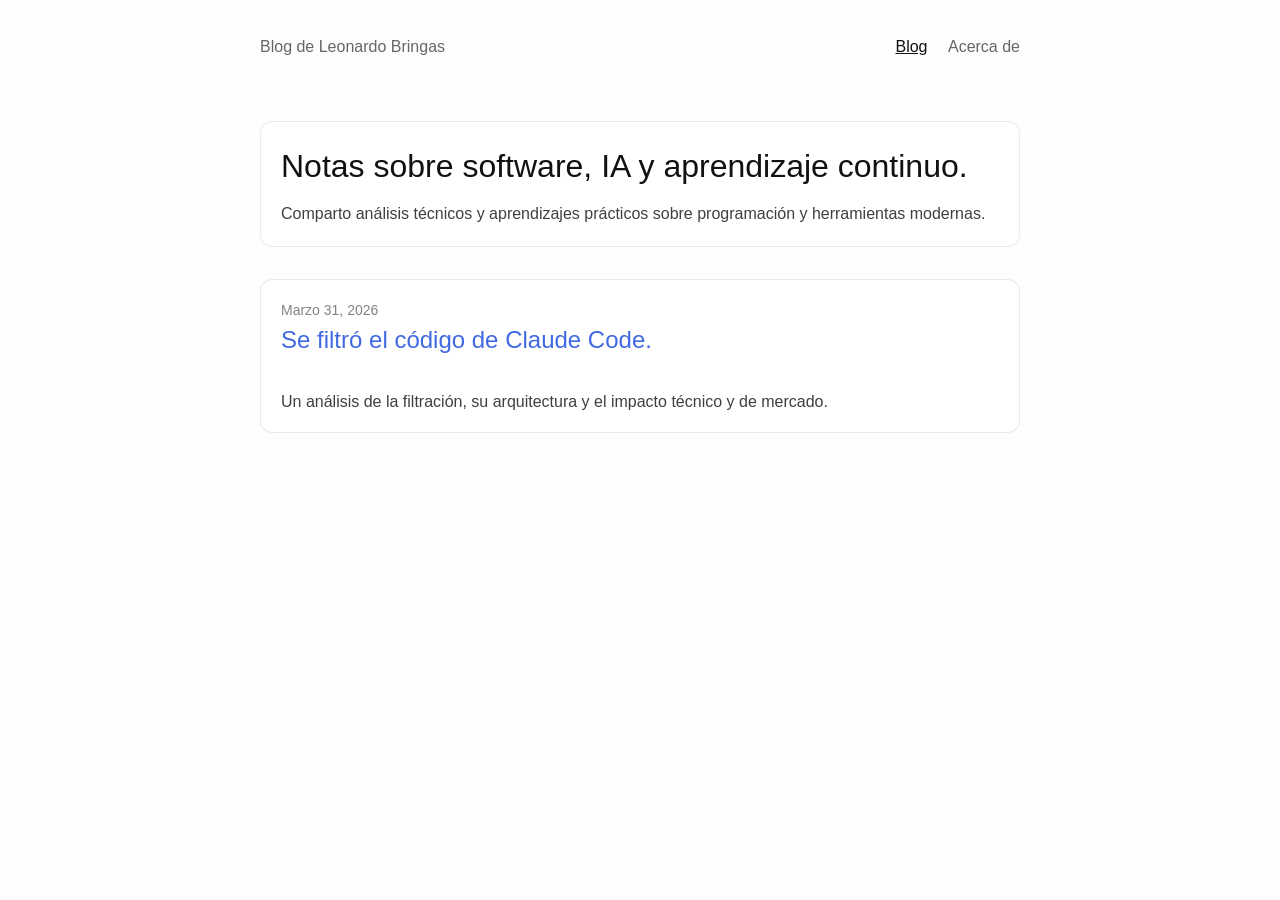
==== commit 447f0251: "Upgrade UI/UX structure and accessibility across the site" ====
--- a/index.html
+++ b/index.html
@@ -42,8 +42,13 @@
     </script>
 </head>
 <body>
-
-  <header class="top">
+  <a class="skip-link" href="#main-content">Saltar al contenido principal</a>
+
+  <div class="reading-progress" aria-hidden="true">
+    <span id="reading-progress-bar"></span>
+  </div>
+
+  <header class="top" role="banner">
     <div class="heading">
       <a href="#" data-view="home" class="nav-brand">Blog de Leonardo Bringas</a>
     </div>
@@ -55,26 +60,35 @@
     </nav>
   </header>
 
+  <main id="main-content" tabindex="-1">
   <!-- VISTA 1 — INICIO -->
-  <main id="view-home" class="view active page-content">
-    <ul class="post-list">
-        <!-- Publicación 1 -->
-        <li>
-            <span class="post-meta">Marzo 31, 2026</span>
-            <h3>
-            <a class="post-link nav-link" href="#" data-view="article">
-                Se filtró el código de Claude Code.
-            </a>
-            </h3>
-        </li>
+  <section id="view-home" class="view active page-content" aria-labelledby="home-heading">
+    <section class="home-intro" aria-labelledby="home-heading">
+      <h1 id="home-heading">Notas sobre software, IA y aprendizaje continuo.</h1>
+      <p>
+        Comparto análisis técnicos y aprendizajes prácticos sobre programación y herramientas modernas.
+      </p>
+    </section>
+
+    <ul class="post-list" aria-label="Listado de publicaciones">
+      <li class="post-card">
+        <span class="post-meta">Marzo 31, 2026</span>
+        <h2>
+          <a class="post-link nav-link" href="#" data-view="article">
+            Se filtró el código de Claude Code.
+          </a>
+        </h2>
+        <p>Un análisis de la filtración, su arquitectura y el impacto técnico y de mercado.</p>
+      </li>
     </ul>
-  </main>
+  </section>
 
   <!-- VISTA 2 - ARTÍCULO -->
-  <main id="view-article" class="view page-content">
+  <section id="view-article" class="view page-content" aria-labelledby="article-heading">
     <article class="content">
+      <a href="#" class="back-link nav-link" data-view="home">← Volver al blog</a>
       <header class="article-header">
-        <h1 class="title">Se filtró el código de <strong>Claude Code</strong></h1>
+        <h1 id="article-heading" class="title">Se filtró el código de <strong>Claude Code</strong></h1>
         <p class="post-meta">31 de Marzo 2026 | 14 minutos de lectura</p>
       </header>
 
@@ -96,7 +110,7 @@
             A través de un mapa de fuente (<code>source map</code>) publicado por error en el
             registro público de npm, la comunidad de desarrolladores obtuvo acceso
             a más de <strong>512.000 líneas de código TypeScript</strong>, desglosadas en
-            aproximadamente <code>1.900 archivos</code> que conforman el <em></em>“harness”</em>
+            aproximadamente <code>1.900 archivos</code> que conforman el <em>“harness”</em>
             o arnés agéntico que permite a los modelos de lenguaje de Anthropic
             operar de manera autónoma en entornos locales.
         </p>
@@ -929,14 +943,14 @@
         </section>
 
     </article>
-  </main>
+  </section>
 
 <!-- VISTA 3 — SOBRE MÍ -->
 
-<main id="view-about" class="view page-content">
+<section id="view-about" class="view page-content" aria-labelledby="about-heading">
 <article class="content">
 <header>
-<h1>Sobre mí</h1>
+<h1 id="about-heading">Sobre mí</h1>
 </header>
 
 <section>
@@ -944,7 +958,7 @@
 
   <!-- Foto personal -->
   <figure>
-    <img src="images/leo.webp" alt="Leonardo Bringas" width="200" height="200" style="border-radius: 10px">
+    <img class="profile-photo" src="images/leo.webp" alt="Leonardo Bringas" width="200" height="200">
   </figure>
 
   <p>
@@ -988,6 +1002,8 @@
 </section>
 
 </article>
+</section>
+
 </main>
 
   <script src="javascript/main.js"></script>
--- a/css/styles.css
+++ b/css/styles.css
@@ -84,6 +84,41 @@
   border: 0;
 }
 
+
+.skip-link {
+  position: absolute;
+  left: -9999px;
+  top: 0;
+  z-index: 1000;
+  background: #111;
+  color: #fff;
+  padding: 10px 14px;
+  border-radius: 8px;
+}
+
+.skip-link:focus {
+  left: 16px;
+  top: 16px;
+}
+
+.reading-progress {
+  position: sticky;
+  top: 0;
+  left: 0;
+  width: 100%;
+  height: 3px;
+  background: transparent;
+  z-index: 100;
+}
+
+#reading-progress-bar {
+  display: block;
+  height: 100%;
+  width: 0;
+  background: var(--link-color);
+  transition: width 0.15s linear;
+}
+
 /* 2. Typography & Links */
 
 h1, h2, h3, h4, h5, h6, p, blockquote, pre, ul, ol, dl, figure, .highlight {
@@ -104,6 +139,12 @@
 a:hover {
   color: var(--link-hover);
   text-decoration: underline;
+}
+
+a:focus-visible {
+  outline: 2px solid var(--link-color);
+  outline-offset: 2px;
+  border-radius: 4px;
 }
 
 ul, ol {
@@ -220,6 +261,48 @@
 .post-link {
   display: block;
   font-size: var(--fs-post-link);
+}
+
+.home-intro {
+  border: 1px solid var(--border-light);
+  background: #fff;
+  border-radius: 12px;
+  padding: 20px;
+  margin-bottom: var(--spacing-xl);
+}
+
+.home-intro h1 {
+  margin-bottom: 12px;
+  font-size: 2rem;
+}
+
+.home-intro p {
+  margin-bottom: 0;
+  color: var(--text-table);
+}
+
+.post-card {
+  border: 1px solid var(--border-light);
+  border-radius: 12px;
+  padding: 18px 20px;
+  background: #fff;
+}
+
+.post-card p {
+  color: var(--text-table);
+  margin-bottom: 0;
+}
+
+.back-link {
+  display: inline-block;
+  margin-bottom: var(--spacing-sm);
+  font-size: var(--fs-small);
+  color: var(--text-muted);
+}
+
+.profile-photo {
+  border-radius: 10px;
+  border: 1px solid var(--border-light);
 }
 
 /* 5. Tables (Unified & Responsive) */
@@ -343,7 +426,8 @@
   .content h2 { font-size: 20px; }
   .content h3 { font-size: 18px; }
   .post-link { font-size: 20px; }
-  
+  .home-intro h1 { font-size: 1.55rem; }
+
   pre, code {
     font-size: 13px;
   }
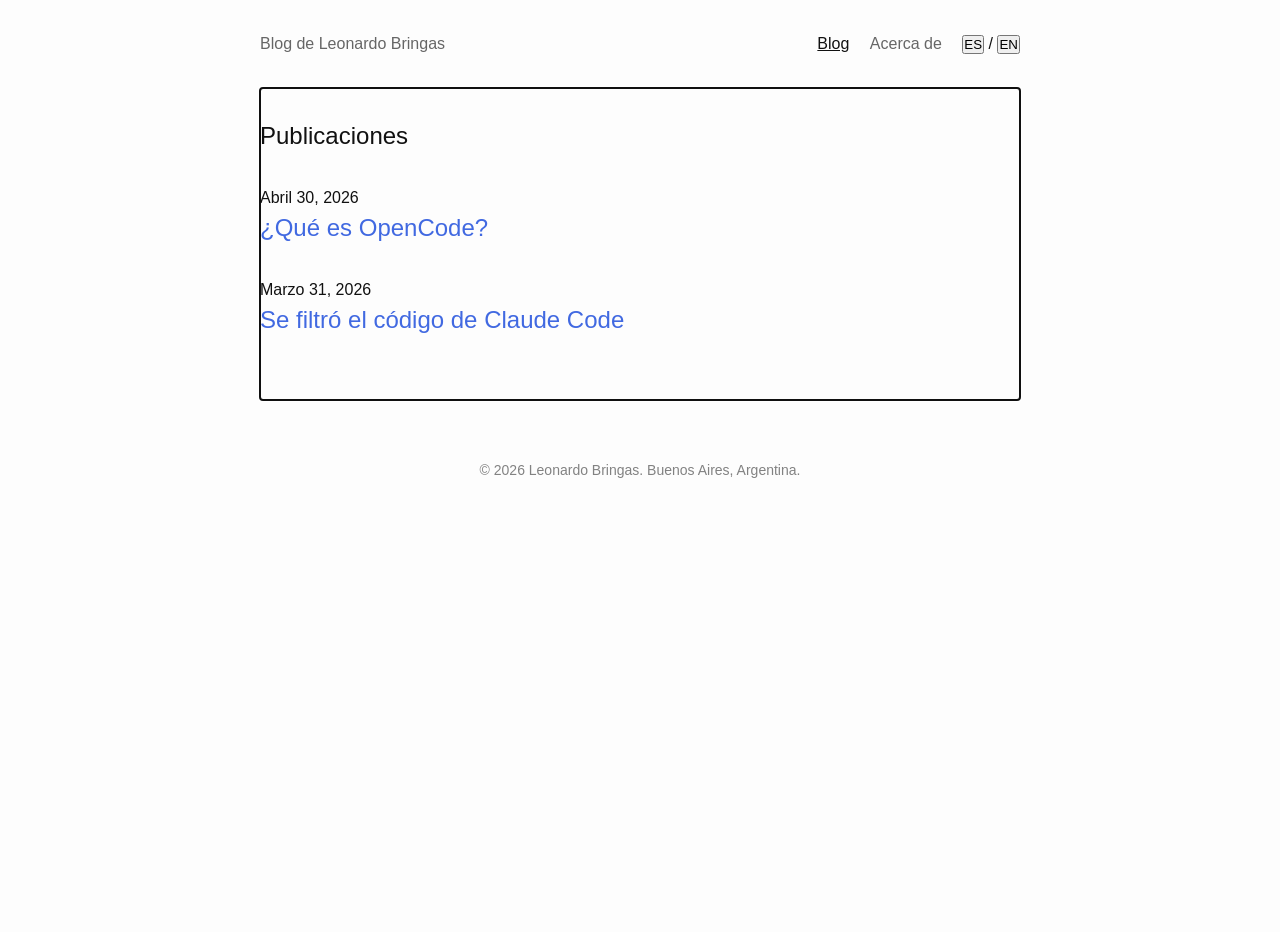
==== commit e56bea07: "feat: implementar sistema de traducción dinámica y selector de idioma" ====
--- a/index.html
+++ b/index.html
@@ -5,10 +5,11 @@
     <meta name="viewport" content="width=device-width, initial-scale=1.0" />
     
     <title>Blog de Leonardo Bringas</title>
-    
+  
     <meta name="description" content="Blog personal de Leonardo Bringas sobre programación, IA, LLMs y reflexiones tecnológicas desde Buenos Aires." />
     <meta name="author" content="Leonardo Bringas" />
     <link rel="canonical" href="https://leonardobringas.com/" />
+    <link rel="shortcut icon" href="images/favicon.ico" type="image/x-icon" />
 
     <meta property="og:type" content="website" />
     <meta property="og:url" content="https://leonardobringas.com/" />
@@ -24,8 +25,10 @@
     <meta name="twitter:description" content="Programación, IA y proyectos personales." />
     <meta name="twitter:image" content="https://leonardobringas.com/images/leo.webp" />
 
+    <link rel="preconnect" href="https://fonts.googleapis.com">
+    <link rel="preconnect" href="https://fonts.gstatic.com" crossorigin>
+    <link href="https://fonts.googleapis.com/css2?family=Poppins:wght@400;500;600;700&family=Source+Serif+4:ital,opsz,wght@0,8..60,200..900;1,8..60,200..900&display=swap" rel="stylesheet">
     <link rel="stylesheet" href="css/styles.css" />
-    <link rel="shortcut icon" href="images/favicon.ico" type="image/x-icon" />
 
     <script type="application/ld+json">
     {
@@ -44,969 +47,39 @@
 <body>
   <a class="skip-link" href="#main-content">Saltar al contenido principal</a>
 
-  <div class="reading-progress" aria-hidden="true">
-    <span id="reading-progress-bar"></span>
-  </div>
-
   <header class="top" role="banner">
     <div class="heading">
       <a href="#" data-view="home" class="nav-brand">Blog de Leonardo Bringas</a>
     </div>
-    <nav>
+    <nav aria-label="Navegación principal">
       <ul>
         <li><a href="#" data-view="home" class="nav-link">Blog</a></li>
         <li><a href="#" data-view="about" class="nav-link">Acerca de</a></li>
+        <li class="lang-switcher">
+          <button id="btn-es" class="lang-link">ES</button>
+          <span class="divider">/</span>
+          <button id="btn-en" class="lang-link">EN</button>
+        </li>
       </ul>
     </nav>
   </header>
 
   <main id="main-content" tabindex="-1">
-  <!-- VISTA 1 — INICIO -->
-  <section id="view-home" class="view active page-content" aria-labelledby="home-heading">
-    <section class="home-intro" aria-labelledby="home-heading">
-      <h1 id="home-heading">Notas sobre software, IA y aprendizaje continuo.</h1>
-      <p>
-        Comparto análisis técnicos y aprendizajes prácticos sobre programación y herramientas modernas.
-      </p>
+    <section id="view-home" class="view active page-content">
+      <h2 class="section-title">Publicaciones</h2>
+      <ul id="post-list-container" class="post-list" aria-label="Listado de publicaciones"></ul>
     </section>
+  
+    <section id="view-article" class="view page-content" aria-live="polite"></section>
 
-    <ul class="post-list" aria-label="Listado de publicaciones">
-      <li class="post-card">
-        <span class="post-meta">Marzo 31, 2026</span>
-        <h2>
-          <a class="post-link nav-link" href="#" data-view="article">
-            Se filtró el código de Claude Code.
-          </a>
-        </h2>
-        <p>Un análisis de la filtración, su arquitectura y el impacto técnico y de mercado.</p>
-      </li>
-    </ul>
-  </section>
+    <section id="view-about" class="view page-content" aria-labelledby="about-heading"></section>
+  </main>
 
-  <!-- VISTA 2 - ARTÍCULO -->
-  <section id="view-article" class="view page-content" aria-labelledby="article-heading">
-    <article class="content">
-      <a href="#" class="back-link nav-link" data-view="home">← Volver al blog</a>
-      <header class="article-header">
-        <h1 id="article-heading" class="title">Se filtró el código de <strong>Claude Code</strong></h1>
-        <p class="post-meta">31 de Marzo 2026 | 14 minutos de lectura</p>
-      </header>
+  <footer style="text-align: center; padding: 60px 0 40px; color: var(--text-muted); font-size: var(--fs-small);">
+    <p>&copy; 2026 Leonardo Bringas. Buenos Aires, Argentina.</p>
+  </footer>
 
-      <section role="article">
-        <p class="lead">
-            La industria de la inteligencia artificial alcanzó un punto de
-            inflexión crítico el 31 de marzo de 2026, cuando una serie de errores
-            de configuración operativa en <strong>Anthropic</strong> resultó en la exposición
-            masiva del código fuente de su herramienta insignia de desarrollo,
-            <strong>Claude Code</strong>. Este incidente, ocurrido justo antes de una API valorada
-            en 380.000 millones de dólares, no solo reveló los secretos técnicos
-            de uno de los sistemas agénticos más avanzados del mercado, sino que
-            también desencadenó una reevaluación global de la seguridad en la
-            cadena de suministro de software y de la naturaleza de la propiedad
-            intelectual en la era de la IA generativa.
-        </p>
-
-        <p>
-            A través de un mapa de fuente (<code>source map</code>) publicado por error en el
-            registro público de npm, la comunidad de desarrolladores obtuvo acceso
-            a más de <strong>512.000 líneas de código TypeScript</strong>, desglosadas en
-            aproximadamente <code>1.900 archivos</code> que conforman el <em>“harness”</em>
-            o arnés agéntico que permite a los modelos de lenguaje de Anthropic
-            operar de manera autónoma en entornos locales.
-        </p>
-
-        <h2>La Anatomía del Incidente: Mecanismo de Fuga y Cronología</h2>
-        <p>
-            El origen de la filtración no fue un ciberataque sofisticado ni una
-            intrusión maliciosa de terceros, sino una falla fundamental en los
-            procesos de empaquetado y liberación de software dentro de Anthropic.
-
-            El 30 de marzo de 2026, la empresa publicó la
-            <code>versión 2.1.88</code> del paquete <code><a href="https://www.npmjs.com/package/@anthropic-ai/claude-code" target="_blank" rel="noopener noreferrer">@anthropic-ai/claude-code</a></code> en el
-            registro de npm. Aunque el código de producción
-            estaba minificado para mejorar el rendimiento, el paquete incluía
-            inadvertidamente un archivo de mapa de fuente (source map) de
-            <code>59,8 MB</code> denominado <code>cli.js.map</code>. En el desarrollo de software moderno,
-            estos archivos se utilizan para depurar errores, permitiendo que el código comprimido y ofuscado se
-            asocie de nuevo con el código fuente original legible por humanos.
-        </p>
-
-        <p>
-          El origen de la filtración no fue un ciberataque sofisticado ni una
-          intrusión maliciosa de terceros, sino una falla fundamental en los
-          procesos de empaquetado y liberación de software dentro de <strong><a href="https://www.anthropic.com/" target="_blank" rel="noopener noreferrer">Anthropic</a></strong>.
-          El 30 de marzo de 2026, la empresa publicó la
-          versión 2.1.88 del paquete <strong><a href="https://www.npmjs.com/package/@anthropic-ai/claude-code" target="_blank" rel="noopener noreferrer">@anthropic-ai/claude-code</a></strong> en el
-          registro de npm. Aunque el código de producción
-          estaba minificado para mejorar el rendimiento, el paquete incluía
-          inadvertidamente un archivo de mapa de fuente (source map) de
-          <strong>59,8 MB</strong> denominado cli.js.map. 
-          En el desarrollo de software moderno, estos archivos se utilizan para
-          depurar errores, permitiendo que el código comprimido y ofuscado se
-          asocie de nuevo con el código fuente original legible por humanos.
-        </p>
-
-        <p>
-          La falla técnica específica se atribuye al uso de <strong><a href="https://bun.sh/" target="_blank" rel="noopener noreferrer">Bun</a></strong>
-          como entorno de ejecución de JavaScript, una tecnología que Anthropic
-          había integrado profundamente en su pila tecnológica tras adquirirla a
-          finales de 2025. Por defecto, el empaquetador de
-          Bun genera mapas de fuente a menos que se excluyan explícitamente
-          mediante reglas de configuración o un archivo <code>.npmignore</code>. En este
-          caso, una sola línea omitida en la configuración de exclusión permitió
-          que el archivo <code>cli.js.map</code> hiciera referencia a un archivo comprimido alojado
-          en un bucket de almacenamiento <a href="https://www.cloudflare.com/products/r2/" target="_blank" rel="noopener noreferrer">Cloudflare R2 de Anthropic</a>.
-          Al descargar este archivo, los investigadores pudieron reconstruir el
-          árbol completo de TypeScript, con comentarios, estructuras de carpetas
-          originales y lógica interna intacta.
-        </p>
-        <p>
-          El investigador de seguridad <a href="https://twitter.com/chaofanshou" target="_blank" rel="noopener noreferrer">Chaofan Shou</a> fue el primero en notar la
-          anomalía el 31 de marzo a las <strong>08:23 UTC</strong>. Su
-          publicación en X (anteriormente Twitter) actuó como una bengala
-          digital, atrayendo más de 28 millones de vistas en pocas horas y
-          provocando una carrera desesperada por parte de Anthropic para mitigar
-          el daño. A pesar de que la empresa eliminó el
-          paquete afectado en cuestión de horas, el código ya había sido clonado
-          y distribuido en plataformas descentralizadas y repositorios espejo de
-          GitHub, donde acumuló decenas de miles de estrellas y bifurcaciones
-          (forks) casi instantáneamente.
-        </p>
-
-        <h3>Cronología del Incidente (31 de Marzo de 2026)</h3>
-        <table>
-          <thead>
-            <tr>
-              <th>Hora (UTC)</th>
-              <th>Evento Clave</th>
-            </tr>
-          </thead>
-          <tbody>
-            <tr>
-              <td>~01:00</td>
-              <td>
-                Lanzamiento de la versión 2.1.88 con el archivo .map incluido.
-              </td>
-            </tr>
-            <tr>
-              <td>08:23</td>
-              <td>
-                Chaofan Shou identifica la fuga y publica el enlace de descarga
-                en X.
-              </td>
-            </tr>
-            <tr>
-              <td>10:00</td>
-              <td>
-                Anthropic retira el paquete de npm y comienza la emisión de
-                avisos DMCA.
-              </td>
-            </tr>
-            <tr>
-              <td>12:00</td>
-              <td>Los espejos en GitHub superan las 40.000 bifurcaciones.</td>
-            </tr>
-            <tr>
-              <td>16:00</td>
-              <td>
-                Sigrid Jin publica la versión inicial de &ldquo;claw-code&rdquo;
-                en Python.
-              </td>
-            </tr>
-            <tr>
-              <td>Tarde</td>
-              <td>
-                Anthropic confirma que no hubo exposición de datos de clientes
-                ni pesos del modelo.
-              </td>
-            </tr>
-          </tbody>
-        </table>
-
-        <h2>Análisis de la Arquitectura Filtrada: El Corazón de Claude Code</h2>
-
-        <p>
-          La filtración permitió a la industria observar por primera vez la
-          complejidad real de lo que muchos consideraban inicialmente como un
-          simple envoltorio (<code>wrapper</code>) de terminal para una API. Claude Code se
-          reveló como un sistema de orquestación multi-agente de nivel de
-          producción, diseñado para gestionar el determinismo y la fiabilidad en
-          tareas de ingeniería de software complejas. La
-          base de código está organizada en capas diferenciadas que gestionan
-          desde la renderización de la interfaz de usuario en la terminal hasta
-          la coordinación de múltiples instancias de IA trabajando en
-          paralelo.
-        </p>
-
-        <h3>Capas del Sistema y Diseño de Ingeniería</h3>
-
-        <p>
-          La arquitectura de <a href="https://claude.com/product/claude-code" target="_blank" rel="noopener noreferrer">Claude Code</a> se divide en cuatro capas críticas
-          identificadas por los ingenieros que auditaron el código filtrado. En
-          primer lugar, la capa de interfaz de usuario utiliza un sistema de
-          renderizado personalizado basado en React e Ink, que emplea técnicas
-          avanzadas de motores de juegos, como un pool de caracteres ASCII
-          respaldado por Int32Array y metadatos de estilo codificados por
-          bits. Esta optimización permite una reducción de
-          50 veces en las llamadas a funciones de ancho de cadena (stringWidth)
-          durante la transmisión de tokens, lo cual es esencial para mantener la
-          fluidez en la terminal mientras la IA genera código en tiempo real.
-        </p>
-        <p>
-          En segundo lugar, la capa de comandos utiliza <code>Commander.js</code> para
-          gestionar una amplia gama de subcomandos y herramientas locales.
-          Tercero, la capa de herramientas (tools layer) implementa una
-          arquitectura de complementos modular donde cada capacidad &mdash;como
-          la lectura de archivos, la ejecución de bash o la integración con
-          git&mdash; está aislada y protegida por permisos.
-          Finalmente, la capa de orquestación y agentes es la más sofisticada,
-          gestionando colas de tareas y la generación de sub-agentes para la
-          ejecución paralela.
-        </p>
-
-        <h4>Distribución del Código por Directorios</h4>
-        <table>
-          <thead>
-            <tr>
-              <th>Directorio</th>
-              <th>Archivos</th>
-              <th>Líneas (Aprox.)</th>
-              <th>Función Principal</th>
-            </tr>
-          </thead>
-          <tbody>
-            <tr>
-              <td>utils/</td>
-              <td>564</td>
-              <td>15.000</td>
-              <td>Funciones auxiliares y lógica compartida.</td>
-            </tr>
-            <tr>
-              <td>components/</td>
-              <td>389</td>
-              <td>29.000</td>
-              <td>Componentes de la interfaz de terminal (Ink).</td>
-            </tr>
-            <tr>
-              <td>commands/</td>
-              <td>207</td>
-              <td>12.000</td>
-              <td>Lógica de los comandos CLI.</td>
-            </tr>
-            <tr>
-              <td>tools/</td>
-              <td>184</td>
-              <td>46.000</td>
-              <td>Interfaz con el sistema operativo y APIs.</td>
-            </tr>
-            <tr>
-              <td>coordinator/</td>
-              <td>130</td>
-              <td>10.000</td>
-              <td>Gestión de agentes y tareas paralelas.</td>
-            </tr>
-            <tr>
-              <td><strong>Total</strong></td>
-              <td><strong>~1.900</strong></td>
-              <td><strong>~512.000</strong></td>
-              <td><strong>Arnés Agéntico Completo</strong></td>
-            </tr>
-          </tbody>
-        </table>
-
-        <h3>Gestión de Memoria y Orquestación de Agentes</h3>
-
-        <p>
-          Uno de los hallazgos más profundos en la lógica interna es el sistema
-          de memoria de tres capas. Este sistema utiliza un archivo central
-          llamado <code>MEMORY.md</code> que almacena referencias cortas en lugar de
-          información completa, obligando al agente a verificar cada hecho
-          contra la base de código real antes de actuar.
-          Este diseño de &ldquo;desconfianza sistemática&rdquo; es lo que
-          permite a <strong>Claude Code</strong> evitar alucinaciones destructivas en grandes
-          repositorios, ya que el agente trata su propia memoria solo como una
-          pista y no como una verdad absoluta.
-        </p>
-        <p>
-          Además, el código reveló el uso de &ldquo;enjambres&rdquo; (<code>swarms</code>)
-          internos, donde un agente coordinador puede generar múltiples agentes
-          trabajadores con permisos específicos para realizar refactorizaciones
-          multiactividad. Este enfoque de orquestación
-          basado en gráficos acíclicos dirigidos (<code>DAG</code>) permite que las tareas
-          complejas se descompongan en sub-problemas que se resuelvan
-          simultáneamente, una técnica que Anthropic ha perfeccionado para
-          superar las limitaciones de la ventana de contexto de los modelos
-          individuales.
-        </p>
-
-        <h2>Funcionalidades Ocultas y el Roadmap Estratégico</h2>
-
-        <p>
-          Más allá de la arquitectura actual, la filtración expuso 108 módulos
-          protegidos por banderas de características (<code>feature flags</code>) que no
-          estaban activos en la versión pública, proporcionando una visión sin
-          precedentes de la hoja de ruta de Anthropic.
-          Entre estas funciones se encuentran sistemas de automatización
-          avanzada y elementos de gamificación que buscan transformar la
-          relación entre el desarrollador y su herramienta de IA.
-        </p>
-
-        <h3>KAIROS: El Agente Persistente</h3>
-
-        <p>
-          La funcionalidad codenamed &ldquo;KAIROS&rdquo; es descrita en el
-          código como un asistente de fondo siempre activo.
-          
-          A diferencia de la interacción actual basada en solicitudes, KAIROS
-          mantiene registros diarios de cambios en el entorno de desarrollo y
-          puede realizar &ldquo;tareas de ensueño&rdquo; (<code>dreamtasks</code>) durante
-          los periodos de inactividad del usuario. Estos
-          procesos de consolidación de memoria permiten que la <strong>IA</strong> entienda la
-          evolución de un proyecto a largo plazo, identificando inconsistencias
-          arquitectónicas o sugerencias de optimización antes de que el
-          desarrollador las solicite.
-        </p>
-
-        <h3>El Sistema Buddy y la Gamificación del Desarrollo</h3>
-
-        <p>
-          Una de las sorpresas más comentadas fue el sistema
-          &ldquo;Buddy&rdquo;, un compañero virtual al estilo Tamagotchi
-          integrado en la línea de estado de la terminal.
-          Este sistema asigna a cada usuario una mascota ASCII única basada en
-          un hash determinista de su ID de cuenta. Con 18
-          especies diferentes &mdash;incluyendo capibaras, dragones y
-          fantasmas&mdash;, el sistema incluye una mecánica de rareza gacha y
-          estadísticas que reaccionan al comportamiento del desarrollador.
-        </p>
-
-        <h4>Estadísticas de Buddy</h4>
-        <table>
-          <thead>
-            <tr>
-              <th>Estadística</th>
-              <th>Efecto en la Interacción</th>
-            </tr>
-          </thead>
-          <tbody>
-            <tr>
-              <td>DEBUGGING</td>
-              <td>
-                Probabilidad de que la mascota señale errores de sintaxis.
-              </td>
-            </tr>
-            <tr>
-              <td>PATIENCE</td>
-              <td>
-                Nivel de &ldquo;tolerancia&rdquo; antes de que la mascota
-                muestre signos de cansancio.
-              </td>
-            </tr>
-            <tr>
-              <td>CHAOS</td>
-              <td>
-                Frecuencia de animaciones ASCII inesperadas o comentarios
-                sarcásticos.
-              </td>
-            </tr>
-            <tr>
-              <td>WISDOM</td>
-              <td>
-                Calidad de las citas filosóficas o consejos arquitectónicos.
-              </td>
-            </tr>
-            <tr>
-              <td>SNARK</td>
-              <td>Nivel de sarcasmo en las respuestas reactivas.</td>
-            </tr>
-          </tbody>
-        </table>
-
-        <p>
-          La probabilidad de obtener una mascota &ldquo;Legendaria Shiny&rdquo;
-          es de apenas 1 entre 10.000, lo que indica un intento de Anthropic por
-          fomentar la retención de usuarios a través de elementos de
-          colección. Aunque las notas internas sugieren
-          que esta era una característica planificada para el Día de los
-          Inocentes (April Fools) de 2026, la profundidad de la implementación
-          &mdash;que incluye ciclos de parpadeo, fidgeting y reacciones
-          emocionales a la resolución de errores&mdash; sugiere que Anthropic ve
-          la gamificación como una capa clave para reducir la fricción en
-          sesiones de codificación prolongadas.
-        </p>
-
-        <h3>Undercover Mode: El Sigilo de la IA</h3>
-
-        <p>
-          Una característica que generó debate ético fue el &ldquo;Undercover
-          Mode&rdquo;. Este subsistema está diseñado para que la IA oculte su
-          identidad al realizar contribuciones en repositorios públicos de
-          GitHub. Las instrucciones del sistema encontradas
-          en el código prohíben explícitamente a Claude mencionar codenames
-          internos o dejar rastros que revelen que el código fue generado por
-          una IA. El código contiene una comprobación para
-          identificar a los empleados de Anthropic (<code
-            ><a href="" target="_blank" rel="noopener noreferrer">USER_TYPE === 'ant'</a></code
-          >), activando automáticamente este modo para proteger la privacidad de
-          sus ingenieros y evitar que la competencia rastree sus flujos de
-          trabajo internos.
-        </p>
-
-        <h2>El Impacto de la Fuga de Claude <strong>Mythos</strong> y <strong>Capybara</strong></h2>
-
-        <p>
-          Días antes de la filtración del código fuente de Claude Code,
-          Anthropic sufrió otro incidente relacionado con una mala configuración
-          en su sistema de gestión de contenidos (CMS).
-          Este error expuso borradores de anuncios para un nuevo modelo de IA
-          llamado &ldquo;Claude Mythos&rdquo;, perteneciente a un nivel de
-          modelo superior denominado &ldquo;Capybara&rdquo;.
-          Los documentos filtrados describen a Mythos como un &ldquo;cambio
-          radical&rdquo; (step change) en el rendimiento, superando
-          significativamente a <strong>Claude Opus 4.6</strong> en tareas de ciberseguridad,
-          razonamiento académico y programación.
-        </p>
-        <p>
-          La noticia de un modelo con capacidades de explotación de
-          vulnerabilidades sin precedentes provocó una caída masiva en el valor
-          de las acciones de las principales empresas de ciberseguridad.
-          El mercado reaccionó con temor ante la posibilidad de que una IA capaz
-          de detectar y explotar fallos a una velocidad superior a los
-          defensores humanos pudiera volver obsoletas las soluciones de
-          seguridad tradicionales.
-        </p>
-
-        <h3>Impacto en el Mercado (27 de Marzo de 2026)</h3>
-        <table>
-          <thead>
-            <tr>
-              <th>Empresa de Ciberseguridad</th>
-              <th>Caída</th>
-              <th>Pérdida de Capitalización</th>
-            </tr>
-          </thead>
-          <tbody>
-            <tr>
-              <td>Palo Alto Networks (PANW)</td>
-              <td>-6,43%</td>
-              <td>$7.500 Millones</td>
-            </tr>
-            <tr>
-              <td>CrowdStrike (CRWD)</td>
-              <td>-5,85%</td>
-              <td>$5.500 Millones</td>
-            </tr>
-            <tr>
-              <td>Zscaler (ZS)</td>
-              <td>-5,89%</td>
-              <td>$1.350 Millones</td>
-            </tr>
-            <tr>
-              <td>Tenable (TENB)</td>
-              <td>-9,70%</td>
-              <td>&mdash;</td>
-            </tr>
-            <tr>
-              <td><strong>Impacto Total Estimado</strong></td>
-              <td>&mdash;</td>
-              <td><strong>$14.500 Millones</strong></td>
-            </tr>
-          </tbody>
-        </table>
-
-        <p>
-          Anthropic confirmó la existencia del modelo Mythos, pero enfatizó que
-          su lanzamiento se manejaría con &ldquo;extrema precaución&rdquo;,
-          priorizando el acceso para organizaciones de ciberdefensa antes que
-          una disponibilidad general. Sin embargo, la
-          filtración del código de Claude Code reveló que la CLI ya estaba
-          siendo preparada para integrarse con estos modelos de razonamiento
-          avanzado, confirmando que la infraestructura de la herramienta está
-          diseñada para ser compatible con potentes motores de IA que pueden
-          planificar y ejecutar secuencias de acciones de forma autónoma.
-        </p>
-
-        <h2>Reacción de la Empresa y Estrategia de Contención</h2>
-
-        <p>
-          Ante la magnitud de la fuga, Anthropic implementó una estrategia de
-          contención agresiva centrada en la protección de su propiedad
-          intelectual y la seguridad de sus usuarios. Un portavoz de la empresa
-          subrayó que no se comprometieron credenciales de clientes ni pesos del
-          modelo, calificando el incidente como un &ldquo;problema de
-          empaquetado de lanzamiento causado por error humano&rdquo;.
-        </p>
-
-        <h3>El Dilema del DMCA y la Propiedad Intelectual</h3>
-
-        <p>
-          Anthropic emitió miles de avisos de eliminación bajo la Ley de
-          Derechos de Autor del Milenio Digital (DMCA) para intentar borrar los
-          espejos del código en GitHub. No obstante, esta
-          táctica se enfrentó a un desafío legal inesperado: Anthropic ha
-          declarado públicamente que el 90% del código de Claude Code fue
-          generado por la propia IA.
-
-          Bajo la interpretación actual de las leyes de derechos de autor en
-          Estados Unidos y otros países, el trabajo generado por IA carece de un
-          autor humano y, por lo tanto, podría no ser elegible para la
-          protección de copyright.
-        </p>
-        <p>
-          Este vacío legal fue aprovechado por desarrolladores para realizar
-          &ldquo;reimplementaciones de sala limpia&rdquo; (clean-room rewrites).
-          El caso más notable es el del desarrollador surcoreano Sigrid Jin,
-          quien en apenas ocho horas reescribió la arquitectura central de
-          Claude Code en Python, lanzando el proyecto &ldquo;claw-code&rdquo;.
-
-          Dado que Jin utilizó herramientas de orquestación de IA para replicar
-          los patrones arquitectónicos sin copiar directamente los archivos
-          TypeScript originales, su proyecto se considera una obra creativa
-          nueva y, teóricamente, es inmune a las reclamaciones de copyright
-          tradicionales.
-        </p>
-
-        <h3>Transición hacia Instaladores Nativos</h3>
-
-        <p>
-          Como medida de seguridad a largo plazo, Anthropic comenzó a
-          desaconsejar el uso de npm para la instalación de sus herramientas,
-          promoviendo en su lugar instaladores nativos basados en binarios
-          firmados y distribuidos directamente a través de sus propios
-          canales. Este cambio busca evitar la volatilidad
-          de la cadena de suministro de npm, que durante la misma semana de la
-          filtración sufrió un ataque separado que afectó a la biblioteca axios,
-          una dependencia de Claude Code.
-        </p>
-
-        <h2>Acciones de los Usuarios y la Comunidad de Desarrolladores</h2>
-
-        <p>
-          La comunidad reaccionó con una mezcla de curiosidad técnica y
-          oportunismo pragmático. Miles de desarrolladores descargaron el código
-          no solo para entender cómo Anthropic construye sus agentes, sino
-          también para crear versiones modificadas que eliminan las
-          restricciones impuestas por la empresa.
-        </p>
-        <p>
-          Proyectos como &ldquo;free code&rdquo; han surgido con el objetivo de
-          eliminar la telemetría y los guardrails, permitiendo que Claude Code
-          se conecte a modelos de competidores o ejecute comandos de bash sin la
-          supervisión de seguridad estándar. Otros grupos
-          se dedicaron a auditar la seguridad del código, descubriendo que el
-          3,2% de los commits realizados con la ayuda de Claude Code contenían
-          fugas accidentales de secretos o credenciales, una tasa
-          significativamente superior al promedio de la industria del 1,5%.
-        </p>
-
-        <h3>El Fenómeno de claw-code</h3>
-
-        <p>
-          El proyecto &ldquo;claw-code&rdquo; de Sigrid Jin se convirtió en el
-          repositorio de mayor crecimiento en la historia de GitHub, superando
-          las 100.000 estrellas en tiempo récord. Este
-          fenómeno demuestra cómo la velocidad de la comunidad puede superar a
-          los departamentos legales de las grandes empresas tecnológicas. La
-          existencia de una versión funcional en Rust y Python garantiza que la
-          lógica operativa de Claude Code permanecerá accesible de forma
-          permanente, independientemente de los esfuerzos de Anthropic por
-          eliminar los archivos originales.
-        </p>
-
-        <h4>Comparativa de Ecosistemas</h4>
-        <table>
-          <thead>
-            <tr>
-              <th></th>
-              <th>Claude Code (Oficial)</th>
-              <th>Claw-code (Comunidad)</th>
-            </tr>
-          </thead>
-          <tbody>
-            <tr>
-              <td>Lenguaje Principal</td>
-              <td>TypeScript</td>
-              <td>Python / Rust</td>
-            </tr>
-            <tr>
-              <td>Modelo de Distribución</td>
-              <td>Cerrado (npm/Binary)</td>
-              <td>Abierto (GitHub)</td>
-            </tr>
-            <tr>
-              <td>Estado Legal</td>
-              <td>Copyright en disputa</td>
-              <td>Obra nueva / Sala limpia</td>
-            </tr>
-            <tr>
-              <td>Soporte de Modelos</td>
-              <td>Solo Claude</td>
-              <td>Multi-modelo (OpenAI, Qwen, etc.)</td>
-            </tr>
-            <tr>
-              <td>Funciones Experimentales</td>
-              <td>Bloqueadas por banderas</td>
-              <td>Desbloqueadas por defecto</td>
-            </tr>
-          </tbody>
-        </table>
-
-        <h2>Implicaciones Críticas para la Seguridad Empresarial</h2>
-
-        <p>
-          La exposición de <code>512.000 líneas</code> de código ha proporcionado a los
-          actores de amenazas un mapa detallado de cómo atacar los sistemas que
-          utilizan agentes de IA. Los investigadores de seguridad han
-          identificado varios vectores de ataque que las empresas que
-          implementan estos agentes deben mitigar de inmediato.
-        </p>
-
-        <h3>Envenenamiento de Contexto y Permisos de Bash</h3>
-
-        <p>
-          Un riesgo crítico identificado es el &ldquo;envenenamiento de
-          contexto&rdquo; a través del archivo <code>CLAUDE.md</code>. Los agentes como
-          Claude Code confían plenamente en las instrucciones contenidas en
-          estos archivos de configuración del proyecto.
-          Un atacante podría insertar directivas maliciosas en un repositorio
-          público que, al ser clonado y analizado por el agente de un
-          desarrollador, podrían forzar la exfiltración de datos o la ejecución
-          de comandos de bash peligrosos sin el consentimiento explícito del
-          usuario.
-        </p>
-        <p>
-          Además, la filtración reveló que muchos desarrolladores tienden a
-          otorgar permisos amplios de ejecución de comandos por comodidad, lo
-          que, combinado con la capacidad de la IA para operar de forma
-          autónoma, crea una superficie de ataque masiva para el movimiento
-          lateral dentro de las redes corporativas.
-          Expertos de firmas como CrowdStrike han advertido que el
-          &ldquo;problema de permisos&rdquo; expuesto en la filtración refleja
-          un patrón peligroso en la adopción empresarial de agentes.
-        </p>
-
-        <h3>Recomendaciones Estratégicas para Líderes de Seguridad</h3>
-
-        <p>
-          Tras el análisis de la filtración, se han propuesto cinco acciones
-          inmediatas para los líderes de seguridad en empresas que utilizan
-          agentes de codificación de IA:
-        </p>
-        <ol>
-          <li>
-            <b>Auditoría de Configuración</b>: Revisar todos los archivos <code>CLAUDE.md</code> y
-            <code>.claude/config.json</code> en repositorios clonados para detectar
-            instrucciones de inyección de prompts.
-          </li>
-          <li>
-           <b>Tratamiento de Servidores MCP</b>: Considerar los servidores de <code>Model
-            Context rotocol</code> como dependencias no confiables, monitoreando sus
-            conexiones salientes.
-          </li>
-          <li>
-            <b>Restricción de Bash</b>: Desactivar la aprobación automática de comandos
-            de shell y limitar el acceso del agente a directorios críticos del
-            sistema.
-          </li>
-          <li>
-            <b>Escaneo de Secretos</b>: Implementar escaneos de pre-commit para evitar
-            que los agentes filtren credenciales de servicios de IA, una
-            vulnerabilidad que ha crecido un 81% año tras año.
-          </li>
-          <li>
-            <b>Rotación de Credenciales</b>: Para cualquier equipo que haya actualizado
-            Claude Code a través de npm durante la ventana crítica del 31 de
-            marzo, se recomienda rotar todas las claves de API y considerar la
-            reinstalación de los sistemas operativos si se detectan paquetes
-            sospechosos en los lockfiles.
-          </li>
-        </ol>
-
-        <h2>Conclusiones: El Futuro de la IA Agéntica Post-Filtración</h2>
-
-        <p>
-          La filtración de Claude Code no es simplemente un error de
-          empaquetado; es un evento que ha democratizado el conocimiento sobre
-          la construcción de agentes de IA de alto rendimiento. Anthropic, a
-          pesar de sus esfuerzos de contención, ha perdido el monopolio sobre la
-          &ldquo;artesanía&rdquo; de su orquestación agéntica.
-          La disponibilidad del código fuente permite que competidores y
-          startups repliquen en semanas lo que a Anthropic le tomó años y miles
-          de millones de dólares desarrollar.
-        </p>
-        <p>
-          Sin embargo, el incidente también ha humanizado a una de las empresas
-          de IA más valoradas del mundo. El descubrimiento de un código lleno de
-          TODOs, hacks para dependencias circulares y mascotas virtuales Snarky
-          ha resonado con la comunidad de desarrolladores, quienes ahora ven a
-          Anthropic no como una entidad infalible, sino como un equipo de
-          ingenieros que lidia con la deuda técnica y la presión del mercado de
-          la misma manera que ellos.
-        </p>
-        <p>
-          A largo plazo, esta filtración podría forzar a la industria a moverse
-          hacia una mayor transparencia y estandarización de los protocolos
-          agénticos. Con el arnés de Claude Code ahora en el dominio público de
-          facto, es probable que surja un nuevo estándar de <code>código abierto</code> para
-          agentes, basado en las lecciones arquitectónicas aprendidas de esta
-          exposición accidental. La era de los agentes de IA cerrados y
-          misteriosos está llegando a su fin, dando paso a un ecosistema donde
-          la verdadera diferenciación no residirá en la orquestación
-          superficial, sino en la capacidad bruta de razonamiento de los modelos
-          subyacentes y en la robustez de sus medidas de seguridad.
-        </p>
-      </section>
-
-      <section class="references">
-          <h2>Referencias</h2>
-          <ol>
-            <li>
-              <a
-                href="https://wavespeed.ai/blog/posts/claude-code-leaked-source-hidden-features/"
-                target="_blank"
-                >Claude Code Leaked Source: BUDDY, KAIROS &amp; Every Hidden
-                Feature Inside</a
-              >, fecha de acceso: abril 2, 2026
-            </li>
-            <li>
-              <a
-                href="https://venturebeat.com/technology/claude-codes-source-code-appears-to-have-leaked-heres-what-we-know"
-                target="_blank"
-                >Claude Code's Source Code Appears to Have Leaked—Here's What We
-                Know</a
-              >, VentureBeat, fecha de acceso: abril 2, 2026
-            </li>
-            <li>
-              <a
-                href="https://gizmodo.com/source-code-for-anthropics-claude-code-leaks-at-the-exact-wrong-time-2000740379"
-                target="_blank"
-                >Source Code for Anthropic's Claude Code Leaks at the Exact
-                Wrong Time</a
-              >, Gizmodo, fecha de acceso: abril 2, 2026
-            </li>
-            <li>
-              <a
-                href="https://medium.com/data-science-collective/the-claude-code-leak-512-000-lines-of-typescript-and-what-they-reveal-76ce148766f1"
-                target="_blank"
-                >The Claude Code Leak: 512,000 Lines of TypeScript and What They
-                Reveal</a
-              >, Medium, fecha de acceso: abril 2, 2026
-            </li>
-            <li>
-              <a
-                href="https://medium.com/@onix_react/claude-code-leak-d5871542e6e8"
-                target="_blank"
-                >Claude Code Leak. On March 30, 2026, Anthropic published…</a
-              >
-              | by Onix React | Apr, 2026, fecha de acceso: abril 2, 2026
-            </li>
-            <li>
-              <a
-                href="https://medium.com/@marc.bara.iniesta/what-claude-codes-source-leak-actually-reveals-e571188ecb81"
-                target="_blank"
-                >What Claude Code's Source Leak Actually Reveals</a
-              >
-              | by Marc Bara - Medium, fecha de acceso: abril 2, 2026
-            </li>
-            <li>
-              <a
-                href="https://bingx.com/en/news/post/anthropic-confirms-anthropic-ai-claude-code-npm-leak-on-march"
-                target="_blank"
-                >Anthropic confirms @anthropic-ai/claude-code 2.1.88 npm leak on
-                March 31, 2026</a
-              >
-              - BingX, fecha de acceso: abril 2, 2026
-            </li>
-            <li>
-              <a
-                href="https://www.zscaler.com/blogs/security-research/anthropic-claude-code-leak"
-                target="_blank"
-                >Anthropic Claude Code Leak | ThreatLabz</a
-              >, fecha de acceso: abril 2, 2026
-            </li>
-            <li>
-              <a
-                href="https://medium.com/devsecops-ai/the-day-anthropic-accidentally-open-sourced-their-crown-jewel-01a50f03a390"
-                target="_blank"
-                >The Day Anthropic Accidentally Open-Sourced Their Crown
-                Jewel</a
-              >
-              | by Sachin Sharma | Cloud &amp; Business Transformation | Apr,
-              2026 | DevSecOps &amp; AI - Medium, fecha de acceso: abril 2, 2026
-            </li>
-            <li>
-              <a
-                href="https://www.randalolson.com/2026/04/02/claude-code-leak-four-charts/"
-                target="_blank"
-                >The Claude Code leak in four charts: half a million lines,
-                three accidents, forty tools</a
-              >, fecha de acceso: abril 2, 2026
-            </li>
-            <li>
-              <a
-                href="https://wavespeed.ai/blog/posts/claude-code-leaked-source-hidden-features/"
-                target="_blank"
-                >Claude Code Leaked Source: BUDDY, KAIROS &amp; Every Hidden
-                Feature Inside</a
-              >, fecha de acceso: abril 2, 2026
-            </li>
-            <li>
-              <a
-                href="https://www.financialexpress.com/life/technology-anthropic-accidentally-exposes-claude-code-secrets-for-second-time-in-a-week-what-it-means-4191448/"
-                target="_blank"
-                >Anthropic accidentally exposes Claude Code secrets for second
-                time in a week</a
-              >, fecha de acceso: abril 2, 2026
-            </li>
-            <li>
-              <a
-                href="https://m.economictimes.com/news/new-updates/anthropic-claude-source-code-leak-explained-techie-reveals-how-a-4-am-update-exposed-512-000-lines-of-code/articleshow/129946990.cms"
-                target="_blank"
-                >Anthropic Claude source code leak explained: Techie reveals how
-                a 4 am update exposed 512,000 lines of code</a
-              >, fecha de acceso: abril 2, 2026
-            </li>
-            <li>
-              <a
-                href="https://eu.36kr.com/en/p/3747613304193796"
-                target="_blank"
-                >Claude Code Source Code "Rebranded" Amid Wild Web Cloning,
-                Anthropic's Blocking Attempt Fails</a
-              >
-              -, fecha de acceso: abril 2, 2026
-            </li>
-            <li>
-              <a
-                href="https://timesofindia.indiatimes.com/technology/tech-news/anthropics-ai-agent-claude-leak-that-it-termed-human-error-has-exposed-commercially-/articleshow/129963827.cms"
-                target="_blank"
-                >Anthropic's AI Agent Claude leak that it termed 'human error'
-                has exposed commercially</a
-              >, fecha de acceso: abril 2, 2026
-            </li>
-            <li>
-              <a
-                href="https://www.reddit.com/r/ClaudeAI/comments/1s9hqu3/found_the_hidden_pet_system_in_the_claude_code/"
-                target="_blank"
-                >Found the hidden pet system in the Claude Code leak — it's a
-                full gacha with shinies</a
-              >
-              : r/ClaudeAI - Reddit, fecha de acceso: abril 2, 2026
-            </li>
-            <li>
-              <a href="https://www.mexc.co/news/995542" target="_blank"
-                >Anthropic Accidentally Leaked Claude Code's Source—The Internet
-                Is Keeping It Forever</a
-              >, fecha de acceso: abril 2, 2026
-            </li>
-            <li>
-              <a
-                href="https://futurism.com/artificial-intelligence/anthropic-step-change-new-model-claude-mythos"
-                target="_blank"
-                >Anthropic Just Leaked Upcoming Model With "Unprecedented
-                Cybersecurity Risks" in the Most Ironic Way Possible</a
-              >, fecha de acceso: abril 2, 2026
-            </li>
-            <li>
-              <a
-                href="https://www.livemint.com/technology/tech-news/meet-claude-mythos-anthropic-accidentally-leaks-unreleased-ai-model-with-severe-cybersecurity-risks-11774601003808.html"
-                target="_blank"
-                >Meet Claude Mythos: Anthropic accidentally leaks unreleased AI
-                model with severe cybersecurity risks</a
-              >, fecha de acceso: abril 2, 2026
-            </li>
-            <li>
-              <a
-                href="https://www.financialexpress.com/life/technology-what-is-anthropic-claude-mythos-everything-to-know-about-viral-leaked-ai-model-that-set-alarms-in-cybersecurity-4187074/"
-                target="_blank"
-                >What is Anthropic Claude Mythos? Everything to know about viral
-                leaked AI model that set alarms in cybersecurity</a
-              >, fecha de acceso: abril 2, 2026
-            </li>
-            <li>
-              <a
-                href="https://venturebeat.com/security/claude-code-512000-line-source-leak-attack-paths-audit-security-leaders"
-                target="_blank"
-                >In the wake of Claude Code's source code leak, 5 actions
-                enterprise security leaders should take now</a
-              >
-              | VentureBeat, fecha de acceso: abril 2, 2026
-            </li>
-            <li>
-              <a
-                href="https://cybernews.com/tech/claude-code-leak-spawns-fastest-github-repo/"
-                target="_blank"
-                >Leaked Claude Code source spawns GitHub's fastest repo</a
-              >
-              | Cybernews, fecha de acceso: abril 2, 2026
-            </li>
-          </ol>
-        </section>
-
-    </article>
-  </section>
-
-<!-- VISTA 3 — SOBRE MÍ -->
-
-<section id="view-about" class="view page-content" aria-labelledby="about-heading">
-<article class="content">
-<header>
-<h1 id="about-heading">Sobre mí</h1>
-</header>
-
-<section>
-  <p>Soy <strong>Leonardo Bringas</strong> y este es mi blog personal.</p>
-
-  <!-- Foto personal -->
-  <figure>
-    <img class="profile-photo" src="images/leo.webp" alt="Leonardo Bringas" width="200" height="200">
-  </figure>
-
-  <p>
-    Actualmente estoy en un año sabático, trabajando y preparándome para iniciar mi carrera en 
-    <strong>Ingeniería en Informática</strong>. Me apasiona la programación y dedico gran parte de mi tiempo 
-    a aprender y construir proyectos propios.
-  </p>
-
-  <p>
-    Últimamente he estado enfocando mi aprendizaje en: 
-    <code>JavaScript</code>, <code>Python</code>, <code>LLMs</code> 
-    y el uso de <code>IA</code>.
-  </p>
-
-  <p>
-    Vivo en Buenos Aires, Argentina. Entre mis metas a largo <em>(larguísimo)</em> plazo está mudarme para ganar 
-    independencia mientras continúo con mi formación profesional y laboral.
-  </p>
-
-  <p>
-    En mi tiempo libre me mantengo activo haciendo ejercicio, leyendo o <em>codeando</em>. Además, participo activamente en 
-    mi iglesia local, <strong>Iglesia Restauración</strong>; busco "cuidar mi mente y mi corazón" 
-    <cite>(Prov 4:23)</cite> a través de la Biblia y de información que me ayude a crecer integralmente.
-  </p>
-
-  <p>
-    Uso la <strong>Inteligencia Artificial</strong> como una herramienta más en mi día a día, aunque prefiero la eficiencia: 
-    <code>"Sin explicaciones, solo responde."</code>
-  </p>
-
-  <hr aria-hidden="true">
-
-  <p>
-    Si querés ver en qué estoy trabajando, podés revisar mi <strong><a href="https://github.com/LeoBringasAtLife" target="_blank" rel="noopener noreferrer">GitHub</a></strong>. 
-    También me encontrás en 
-    <a href="https://www.threads.com/@leobringasatlife" rel="me">Threads</a>, 
-    <a href="https://x.com/leobringaslife" rel="me">X/Twitter</a> y 
-    <a href="https://www.instagram.com/leobringasatlife" rel="me">Instagram</a>, 
-    o escribime a: <strong>leonardo [at] leonardobringas [dot] com</strong>.
-  </p>
-</section>
-
-</article>
-</section>
-
-</main>
-
-  <script src="javascript/main.js"></script>
+  <script type="module" src="javascript/main.js"></script>
 
 </body>
 </html>
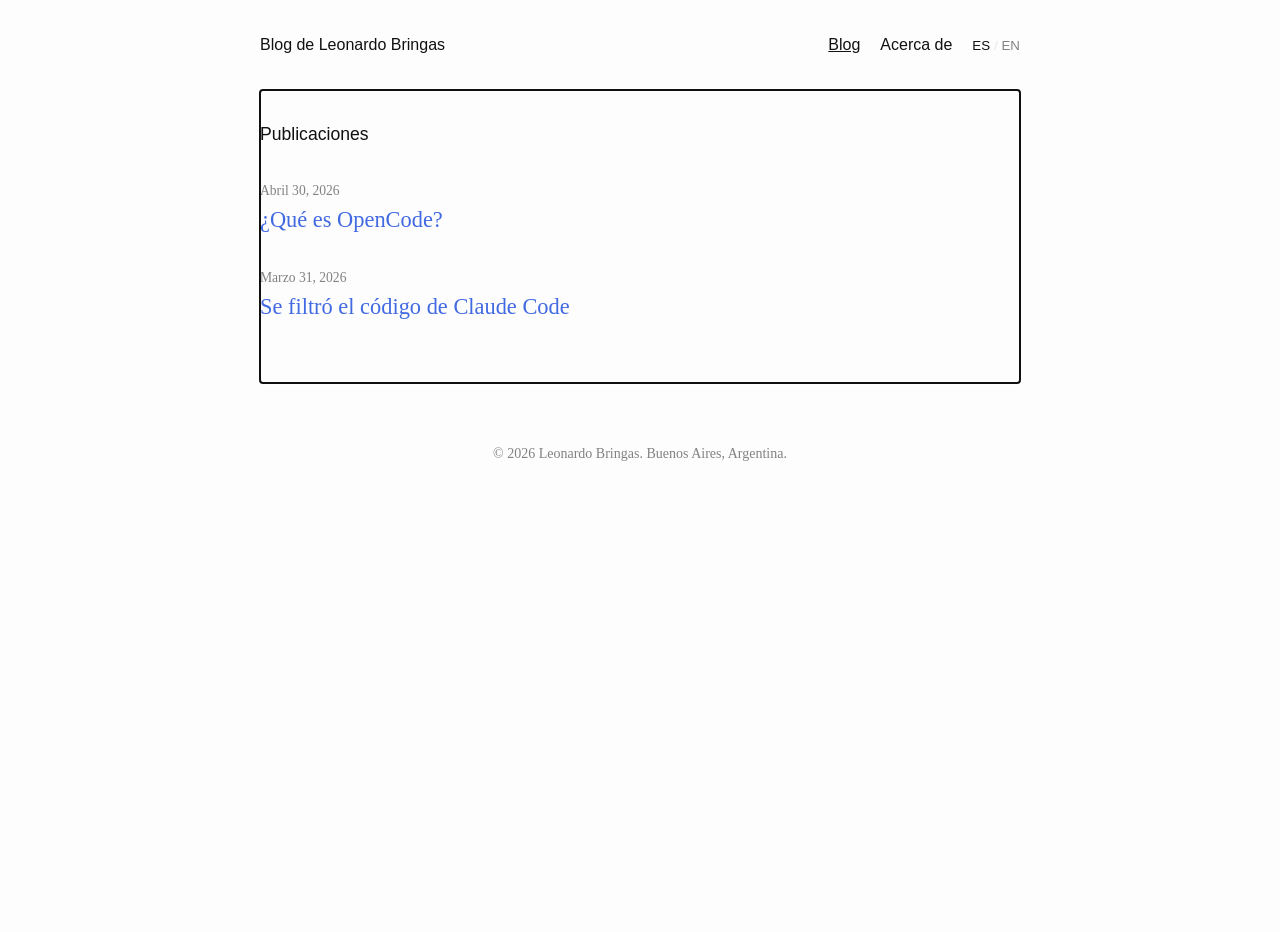
==== commit 89f3eb31: "feat: dynamic SEO and social metadata for blog posts" ====
--- a/index.html
+++ b/index.html
@@ -6,24 +6,24 @@
     
     <title>Blog de Leonardo Bringas</title>
   
-    <meta name="description" content="Blog personal de Leonardo Bringas sobre programación, IA, LLMs y reflexiones tecnológicas desde Buenos Aires." />
+    <meta name="description" id="meta-description" content="Blog personal de Leonardo Bringas sobre programación, IA, LLMs y reflexiones tecnológicas desde Buenos Aires." />
     <meta name="author" content="Leonardo Bringas" />
     <link rel="canonical" href="https://leonardobringas.com/" />
     <link rel="shortcut icon" href="images/favicon.ico" type="image/x-icon" />
 
     <meta property="og:type" content="website" />
-    <meta property="og:url" content="https://leonardobringas.com/" />
-    <meta property="og:title" content="Blog de Leonardo Bringas" />
-    <meta property="og:description" content="Explorando el desarrollo de software, la inteligencia artificial y el aprendizaje continuo." />
-    <meta property="og:image" content="https://leonardobringas.com/images/leo.webp" />
+    <meta property="og:url" id="og-url" content="https://leonardobringas.com/" />
+    <meta property="og:title" id="og-title" content="Blog de Leonardo Bringas" />
+    <meta property="og:description" id="og-description" content="Explorando el desarrollo de software, la inteligencia artificial y el aprendizaje continuo." />
+    <meta property="og:image" id="og-image" content="https://leonardobringas.com/images/leo.webp" />
     <meta property="og:site_name" content="Leonardo Bringas" />
     <meta property="og:locale" content="es_AR" />
 
     <meta name="twitter:card" content="summary_large_image" />
     <meta name="twitter:site" content="@leobringaslife" />
-    <meta name="twitter:title" content="Blog de Leonardo Bringas" />
-    <meta name="twitter:description" content="Programación, IA y proyectos personales." />
-    <meta name="twitter:image" content="https://leonardobringas.com/images/leo.webp" />
+    <meta name="twitter:title" id="twitter-title" content="Blog de Leonardo Bringas" />
+    <meta name="twitter:description" id="twitter-description" content="Programación, IA y proyectos personales." />
+    <meta name="twitter:image" id="twitter-image" content="https://leonardobringas.com/images/leo.webp" />
 
     <link rel="preconnect" href="https://fonts.googleapis.com">
     <link rel="preconnect" href="https://fonts.gstatic.com" crossorigin>
--- a/css/styles.css
+++ b/css/styles.css
@@ -1,434 +1,6 @@
-:root {
-  /* --- Colors --- */
-  --bg-color: #fdfdfd;
-  --text-main: #111;
-  --text-muted: #828282;
-  --text-table: #3f3f3f;
-
-  /* --- Links --- */
-  --link-color: #4169e1;
-  --link-hover: #333333;
-  --link-nav: #666;
-
-  /* --- Borders & Backgrounds --- */
-  --border-light: #e8e8e8;
-  --border-table: #dedede;
-  --border-table-bottom: #c9c9c9;
-  --bg-table-alt: #f7f7f7;
-  --bg-table-header: #f0f0f0;
-  --bg-highlight: #f8f8f8;
-  --bg-code-inline: rgba(152, 152, 152, 0.1);
-
-  /* --- Typography --- */
-  --font-sans: -apple-system, BlinkMacSystemFont, 'Segoe UI', Roboto, Helvetica, Arial, sans-serif;
-  --font-mono: 'SFMono-Regular', Consolas, 'Liberation Mono', Menlo, Courier, monospace;
-  --font-serif: Palatino, 'Palatino Linotype', Georgia, Times, 'Times New Roman', serif;
-
-  /* --- Font Sizes --- */
-  --fs-base: 16px;
-  --fs-content: 18px;
-  --fs-small: 14px;
-  --fs-code: 15px;
-  --fs-post-link: 24px;
-
-  /* --- Spacing --- */
-  --spacing-xl: 32px;
-  --spacing-lg: 30px;
-  --spacing-md: 20px;
-  --spacing-sm: 16px;
-  --spacing-xs: 12px;
-  --max-width-page: 800px;
-  --container-padding: 0 20px;
-
-  /* --- Syntax Highlighting --- */
-  --hl-comment: #999988;
-  --hl-error: #a61717;
-  --hl-error-bg: #e3d2d2;
-  --hl-keyword: #000000;
-  --hl-type: #445588;
-  --hl-string: #d14;
-  --hl-regex: #009926;
-  --hl-symbol: #990073;
-  --hl-number: #009999;
-  --hl-attr: #008080;
-  --hl-builtin: #0086B3;
-  --hl-func: #990000;
-  --hl-tag: #000080;
-  --hl-diff-del: #ffdddd;
-  --hl-diff-ins: #ddffdd;
-}
-
-*,*::before,*::after { margin: 0; padding: 0; box-sizing: border-box; }
-
-body {
-  font: 400 var(--fs-base)/1.5 var(--font-sans);
-  color: var(--text-main);
-  background-color: var(--bg-color);
-  -webkit-text-size-adjust: 100%;
-  font-kerning: normal;
-  min-height: 100vh;
-  max-width: var(--max-width-page);
-  margin: 0 auto;
-  padding: var(--container-padding);
-}
-
-hr {
-  border: none;
-  border-top: 1px solid var(--border-light);
-  margin-bottom: var(--spacing-xl);
-}
-
-img {
-  max-width: 100%;
-  vertical-align: middle;
-  border: 0;
-}
-
-
-.skip-link {
-  position: absolute;
-  left: -9999px;
-  top: 0;
-  z-index: 1000;
-  background: #111;
-  color: #fff;
-  padding: 10px 14px;
-  border-radius: 8px;
-}
-
-.skip-link:focus {
-  left: 16px;
-  top: 16px;
-}
-
-.reading-progress {
-  position: sticky;
-  top: 0;
-  left: 0;
-  width: 100%;
-  height: 3px;
-  background: transparent;
-  z-index: 100;
-}
-
-#reading-progress-bar {
-  display: block;
-  height: 100%;
-  width: 0;
-  background: var(--link-color);
-  transition: width 0.15s linear;
-}
-
-/* 2. Typography & Links */
-
-h1, h2, h3, h4, h5, h6, p, blockquote, pre, ul, ol, dl, figure, .highlight {
-  margin-bottom: var(--spacing-xl);
-  text-wrap: balance;
-}
-
-h1, h2, h3, h4, h5, h6 {
-  font-weight: 400;
-}
-
-a {
-  color: var(--link-color);
-  text-decoration: none;
-  transition: color 0.2s ease;
-}
-
-a:hover {
-  color: var(--link-hover);
-  text-decoration: underline;
-}
-
-a:focus-visible {
-  outline: 2px solid var(--link-color);
-  outline-offset: 2px;
-  border-radius: 4px;
-}
-
-ul, ol {
-  margin-left: var(--spacing-lg);
-}
-
-li > p {
-  margin-bottom: var(--spacing-sm);
-}
-
-li > ul, li > ol {
-  margin-bottom: 0;
-}
-
-blockquote {
-  color: var(--text-muted);
-  border-left: 4px solid var(--border-light);
-  padding-left: 15px;
-  letter-spacing: -1px;
-  font-style: italic;
-}
-
-blockquote > :last-child {
-  margin-bottom: 0;
-}
-
-figcaption {
-  font-size: var(--fs-small);
-  color: var(--text-muted);
-}
-
-/* 3. Layout Components (Top Nav, Page Structure) */
-
-.top {
-  display: flex;
-  align-items: center;
-  justify-content: space-between;
-  margin: var(--spacing-xl) 0;
-}
-
-.top .heading,
-.top nav {
-  flex: 1;
-}
-
-.top nav {
-  text-align: right;
-}
-
-.top nav ul {
-  list-style: none;
-  margin: 0;
-}
-
-.top nav ul li {
-  display: inline-block;
-  margin-left: var(--spacing-sm);
-}
-
-.top a {
-  color: var(--link-nav);
-}
-
-.top a:hover,
-.top nav a.active {
-  color: var(--text-main);
-  text-decoration: underline;
-}
-
-.page-content {
-  padding: var(--spacing-lg) 0;
-  flex: 1;
-}
-
-.view { display: none; }
-.view.active { display: block; }
-
-/* 4. Content & Articles */
-
-.content {
-  font: var(--fs-content)/28px var(--font-serif);
-  margin-bottom: var(--spacing-lg);
-  text-rendering: optimizeLegibility;
-}
-
-.content .title {
-  margin-bottom: 4px;
-}
-
-.content .date {
-  color: var(--link-nav);
-  font-size: var(--fs-base);
-  margin-bottom: var(--spacing-xl);
-}
-
-.content h2 { font-size: 1.3em; }
-.content h3 { font-size: 1.1em; }
-.content h4 { font-size: 1em; font-weight: bold; }
-
-.post-list {
-  margin-left: 0;
-  list-style: none;
-}
-
-.post-list > li {
-  margin-bottom: var(--spacing-lg);
-}
-
-.post-meta {
-  font-size: var(--fs-small);
-  color: var(--text-muted);
-}
-
-.post-link {
-  display: block;
-  font-size: var(--fs-post-link);
-}
-
-.home-intro {
-  border: 1px solid var(--border-light);
-  background: #fff;
-  border-radius: 12px;
-  padding: 20px;
-  margin-bottom: var(--spacing-xl);
-}
-
-.home-intro h1 {
-  margin-bottom: 12px;
-  font-size: 2rem;
-}
-
-.home-intro p {
-  margin-bottom: 0;
-  color: var(--text-table);
-}
-
-.post-card {
-  border: 1px solid var(--border-light);
-  border-radius: 12px;
-  padding: 18px 20px;
-  background: #fff;
-}
-
-.post-card p {
-  color: var(--text-table);
-  margin-bottom: 0;
-}
-
-.back-link {
-  display: inline-block;
-  margin-bottom: var(--spacing-sm);
-  font-size: var(--fs-small);
-  color: var(--text-muted);
-}
-
-.profile-photo {
-  border-radius: 10px;
-  border: 1px solid var(--border-light);
-}
-
-/* 5. Tables (Unified & Responsive) */
-
-table, 
-article table {
-  width: 100%;
-  border-collapse: collapse;
-  margin-bottom: var(--spacing-lg);
-  text-align: left;
-  color: var(--text-table);
-  border: 1px solid var(--border-light);
-  display: block;
-  overflow-x: auto;
-  -webkit-overflow-scrolling: touch;
-}
-
-table th, table td,
-article th, article td {
-  padding: 10px 15px;
-  border: 1px solid var(--border-light);
-  min-width: 120px;
-}
-
-table th,
-article thead {
-  background-color: var(--bg-table-header);
-  border: 1px solid var(--border-table);
-  border-bottom: 1px solid var(--border-table-bottom);
-}
-
-table tr:nth-child(even),
-article tr:nth-child(even) {
-  background-color: var(--bg-table-alt);
-}
-
-/* Reset for code highlight tables */
-.highlight table {
-  display: table;
-  overflow-x: visible;
-  margin-bottom: 0;
-  border: 0;
-}
-
-.highlight table td {
-  min-width: auto;
-  padding: 5px;
-  border: 0;
-}
-
-/* 6. Code & Syntax Highlighting */
-
-pre, code {
-  font-size: var(--fs-code);
-  font-family: var(--font-mono);
-  border: 1px solid var(--border-light);
-}
-
-code {
-  padding: 1px 5px;
-  background-color: var(--bg-code-inline);
-}
-
-pre {
-  padding: 8px 12px;
-  overflow-x: auto;
-  background-color: var(--bg-highlight);
-}
-
-pre > code {
-  border: 0;
-  padding: 0;
-  background-color: transparent;
-}
-
-.highlight { background-color: var(--bg-highlight); }
-.highlight .c, .highlight .c1, .highlight .cm, .highlight .ch, .highlight .cd { color: var(--hl-comment); font-style: italic; }
-.highlight .cp { color: #999; font-weight: bold; }
-.highlight .err { color: var(--hl-error); background-color: var(--hl-error-bg); }
-.highlight .k, .highlight .kv, .highlight .kc, .highlight .kd, .highlight .kn,
-.highlight .kp, .highlight .kr { color: var(--hl-keyword); font-weight: bold; }
-.highlight .kt { color: var(--hl-type); font-weight: bold; }
-.highlight .s, .highlight .sb, .highlight .sc, .highlight .sd, .highlight .s1,
-.highlight .s2, .highlight .se, .highlight .sh, .highlight .si, .highlight .sx,
-.highlight .dl { color: var(--hl-string); }
-.highlight .sr { color: var(--hl-regex); }
-.highlight .ss { color: var(--hl-symbol); }
-.highlight .m, .highlight .mi, .highlight .mf, .highlight .mh, .highlight .mo,
-.highlight .mb, .highlight .mx, .highlight .il { color: var(--hl-number); }
-.highlight .na { color: var(--hl-attr); }
-.highlight .nb { color: var(--hl-builtin); }
-.highlight .nc { color: var(--hl-type); font-weight: bold; }
-.highlight .no { color: var(--hl-attr); }
-.highlight .ne, .highlight .nf, .highlight .fm, .highlight .nl { color: var(--hl-func); font-weight: bold; }
-.highlight .nt { color: var(--hl-tag); }
-.highlight .ow, .highlight .o { color: var(--hl-keyword); font-weight: bold; }
-
-/* 7. Media Queries */
-
-@media screen and (max-width: 600px) {
-  .top {
-    flex-direction: column;
-    align-items: flex-start;
-    gap: var(--spacing-xs);
-    margin: var(--spacing-md) 0;
-  }
-
-  .top nav {
-    text-align: left;
-  }
-
-  .top nav ul li:first-child {
-    margin-left: 0;
-  }
-
-  .content {
-    font-size: var(--fs-base);
-    line-height: 26px;
-  }
-
-  .content h2 { font-size: 20px; }
-  .content h3 { font-size: 18px; }
-  .post-link { font-size: 20px; }
-  .home-intro h1 { font-size: 1.55rem; }
-
-  pre, code {
-    font-size: 13px;
-  }
-}+@import "variables.css";
+@import "base.css";
+@import "typography.css";
+@import "layout.css";
+@import "components.css";
+@import "syntax.css";
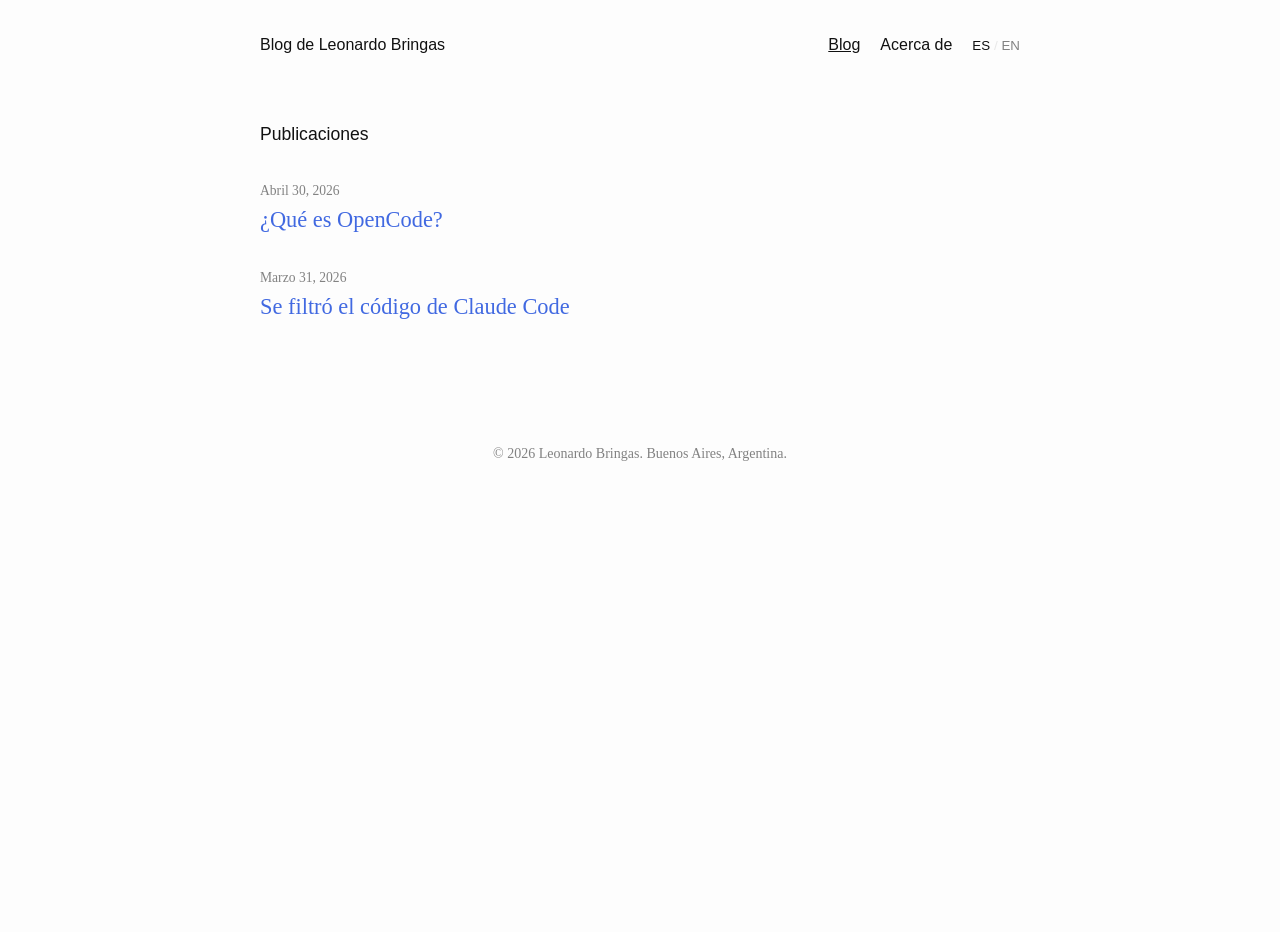
==== commit eeb561c9: "feat: sync SEO and i18n metadata" ====
--- a/index.html
+++ b/index.html
@@ -17,7 +17,7 @@
     <meta property="og:description" id="og-description" content="Explorando el desarrollo de software, la inteligencia artificial y el aprendizaje continuo." />
     <meta property="og:image" id="og-image" content="https://leonardobringas.com/images/leo.webp" />
     <meta property="og:site_name" content="Leonardo Bringas" />
-    <meta property="og:locale" content="es_AR" />
+    <meta property="og:locale" id="og-locale" content="es_AR" />
 
     <meta name="twitter:card" content="summary_large_image" />
     <meta name="twitter:site" content="@leobringaslife" />
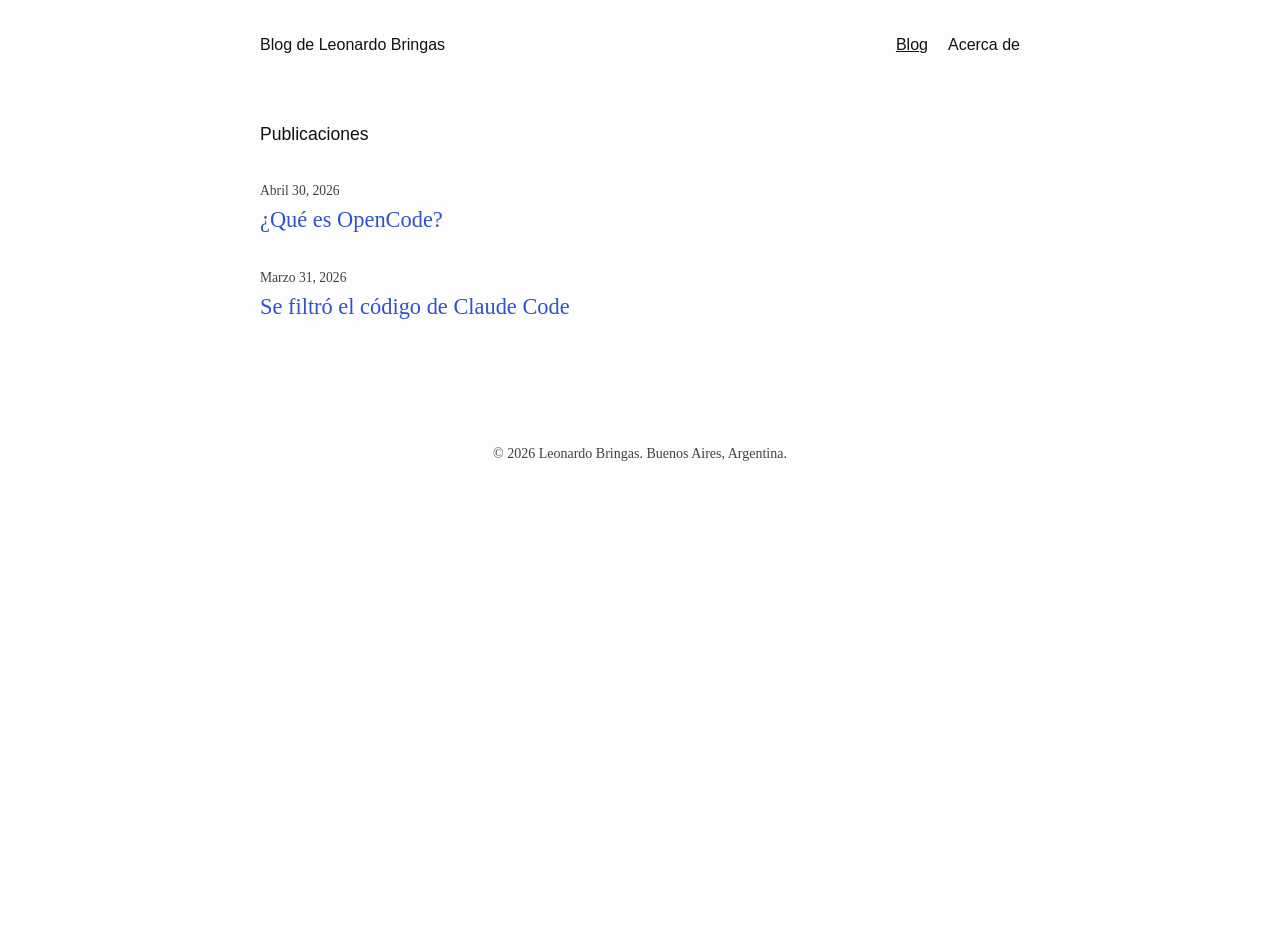
==== commit 679324a5: "refactor(blog): Remove English locale and language switcher" ====
--- a/index.html
+++ b/index.html
@@ -3,9 +3,9 @@
 <head>
     <meta charset="UTF-8" />
     <meta name="viewport" content="width=device-width, initial-scale=1.0" />
-    
+
     <title>Blog de Leonardo Bringas</title>
-  
+
     <meta name="description" id="meta-description" content="Blog personal de Leonardo Bringas sobre programación, IA, LLMs y reflexiones tecnológicas desde Buenos Aires." />
     <meta name="author" content="Leonardo Bringas" />
     <link rel="canonical" href="https://leonardobringas.com/" />
@@ -55,11 +55,6 @@
       <ul>
         <li><a href="#" data-view="home" class="nav-link">Blog</a></li>
         <li><a href="#" data-view="about" class="nav-link">Acerca de</a></li>
-        <li class="lang-switcher">
-          <button id="btn-es" class="lang-link">ES</button>
-          <span class="divider">/</span>
-          <button id="btn-en" class="lang-link">EN</button>
-        </li>
       </ul>
     </nav>
   </header>
@@ -69,7 +64,7 @@
       <h2 class="section-title">Publicaciones</h2>
       <ul id="post-list-container" class="post-list" aria-label="Listado de publicaciones"></ul>
     </section>
-  
+
     <section id="view-article" class="view page-content" aria-live="polite"></section>
 
     <section id="view-about" class="view page-content" aria-labelledby="about-heading"></section>
@@ -82,4 +77,6 @@
   <script type="module" src="javascript/main.js"></script>
 
 </body>
-</html>+</html>
+
+<!-- Hello World! Do you see this? It's a test. -->
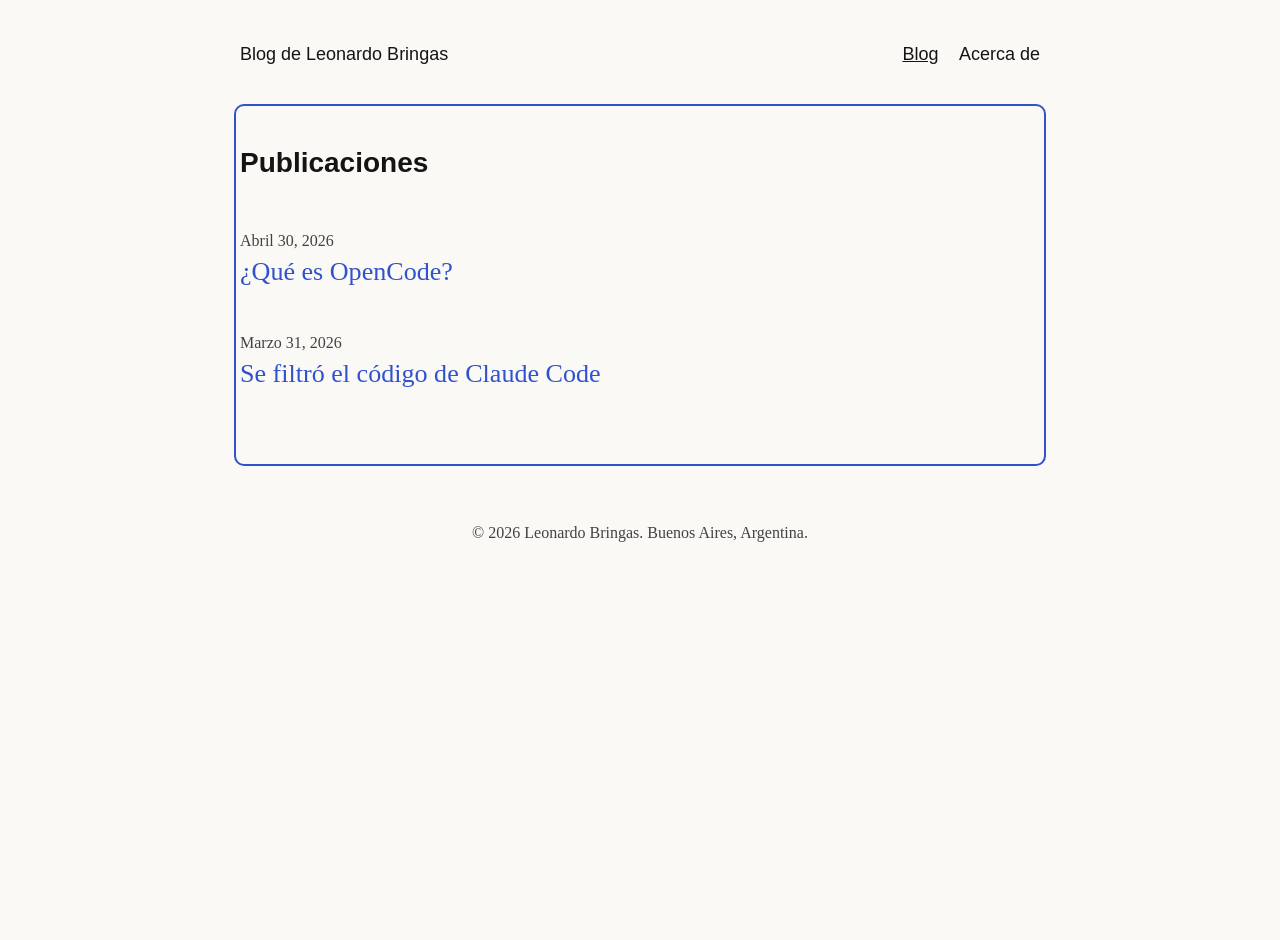
==== commit 214c3e10: "Ampliar escala tipográfica e Inter para UI, inspirada en lectura cómoda." ====
--- a/index.html
+++ b/index.html
@@ -3,15 +3,17 @@
 <head>
     <meta charset="UTF-8" />
     <meta name="viewport" content="width=device-width, initial-scale=1.0" />
+    <meta name="referrer" content="strict-origin-when-cross-origin" />
+    <meta http-equiv="Content-Security-Policy" content="default-src 'self'; script-src 'self'; style-src 'self' https://fonts.googleapis.com; font-src https://fonts.gstatic.com; img-src 'self' data: https:; connect-src 'self' http://127.0.0.1:7529; base-uri 'self'; form-action 'none';" />
 
     <title>Blog de Leonardo Bringas</title>
 
     <meta name="description" id="meta-description" content="Blog personal de Leonardo Bringas sobre programación, IA, LLMs y reflexiones tecnológicas desde Buenos Aires." />
     <meta name="author" content="Leonardo Bringas" />
-    <link rel="canonical" href="https://leonardobringas.com/" />
+    <link rel="canonical" id="canonical-link" href="https://leonardobringas.com/" />
     <link rel="shortcut icon" href="images/favicon.ico" type="image/x-icon" />
 
-    <meta property="og:type" content="website" />
+    <meta property="og:type" id="og-type" content="website" />
     <meta property="og:url" id="og-url" content="https://leonardobringas.com/" />
     <meta property="og:title" id="og-title" content="Blog de Leonardo Bringas" />
     <meta property="og:description" id="og-description" content="Explorando el desarrollo de software, la inteligencia artificial y el aprendizaje continuo." />
@@ -27,10 +29,10 @@
 
     <link rel="preconnect" href="https://fonts.googleapis.com">
     <link rel="preconnect" href="https://fonts.gstatic.com" crossorigin>
-    <link href="https://fonts.googleapis.com/css2?family=Poppins:wght@400;500;600;700&family=Source+Serif+4:ital,opsz,wght@0,8..60,200..900;1,8..60,200..900&display=swap" rel="stylesheet">
+    <link href="https://fonts.googleapis.com/css2?family=Inter:wght@400;500;600&family=Source+Serif+4:ital,wght@0,400;0,600;1,400&display=swap" rel="stylesheet">
     <link rel="stylesheet" href="css/styles.css" />
 
-    <script type="application/ld+json">
+    <script type="application/ld+json" id="ld-json">
     {
       "@context": "https://schema.org",
       "@type": "WebSite",
@@ -40,7 +42,8 @@
       "author": {
         "@type": "Person",
         "name": "Leonardo Bringas"
-      }
+      },
+      "inLanguage": "es"
     }
     </script>
 </head>
@@ -49,12 +52,12 @@
 
   <header class="top" role="banner">
     <div class="heading">
-      <a href="#" data-view="home" class="nav-brand">Blog de Leonardo Bringas</a>
+      <a href="/" data-view="home" class="nav-brand">Blog de Leonardo Bringas</a>
     </div>
     <nav aria-label="Navegación principal">
       <ul>
-        <li><a href="#" data-view="home" class="nav-link">Blog</a></li>
-        <li><a href="#" data-view="about" class="nav-link">Acerca de</a></li>
+        <li><a href="/" data-view="home" class="nav-link">Blog</a></li>
+        <li><a href="#about" data-view="about" class="nav-link">Acerca de</a></li>
       </ul>
     </nav>
   </header>
@@ -70,7 +73,7 @@
     <section id="view-about" class="view page-content" aria-labelledby="about-heading"></section>
   </main>
 
-  <footer style="text-align: center; padding: 60px 0 40px; color: var(--text-muted); font-size: var(--fs-small);">
+  <footer class="site-footer">
     <p>&copy; 2026 Leonardo Bringas. Buenos Aires, Argentina.</p>
   </footer>
 
@@ -78,5 +81,3 @@
 
 </body>
 </html>
-
-<!-- Hello World! Do you see this? It's a test. -->
